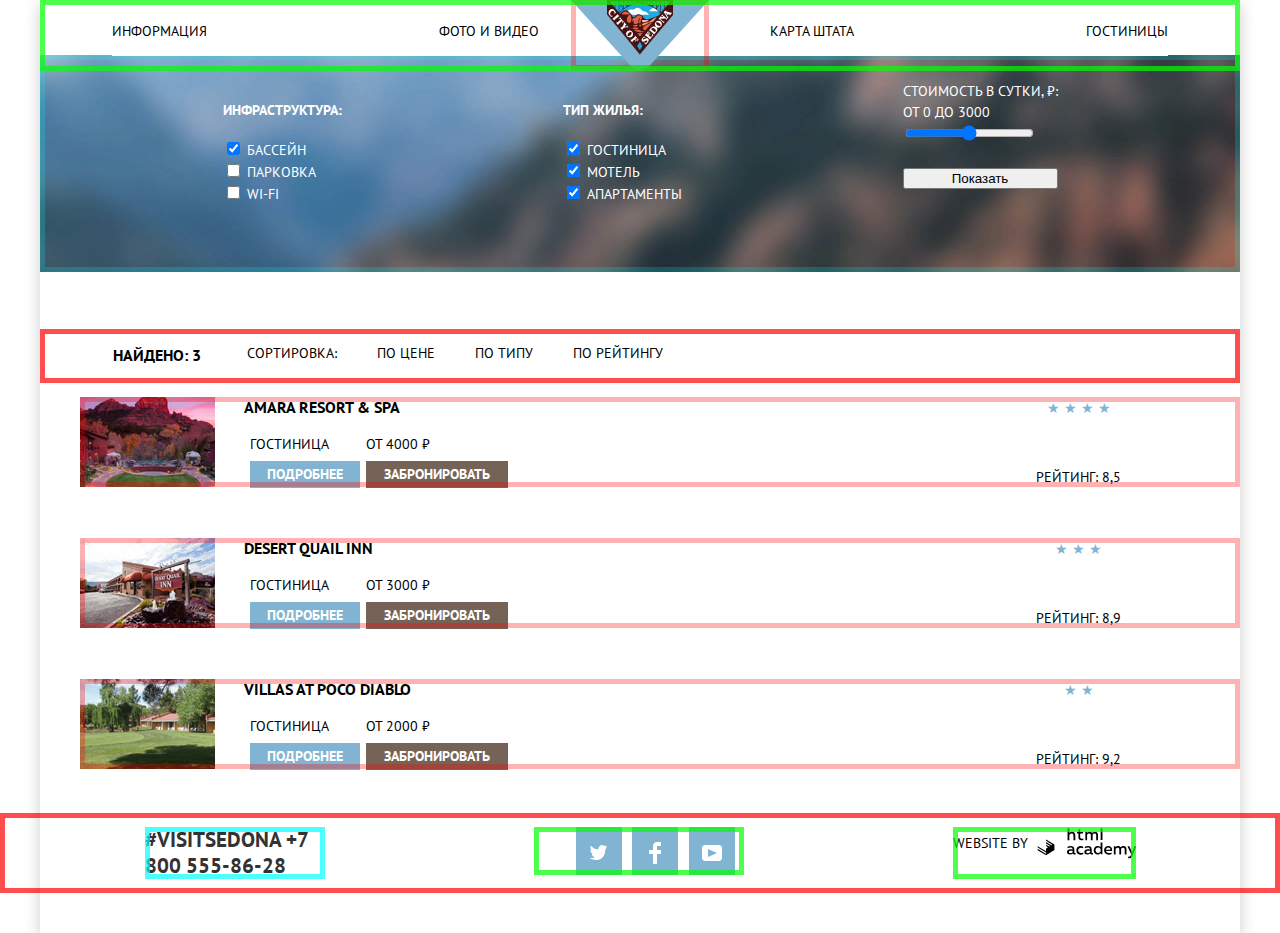
==== catalog.html @ d7d87957 "Убрал "выпадание" из блока" ====
<!DOCTYPE html>
<html lang="ru">

<head>
    <meta charset="utf-8">
    <meta name="viewport" content="width=device-width, initial-scale=1">
    <title>Каталог отелей в Седоне</title>
    <link rel="stylesheet" href="https://fonts.googleapis.com/css?family=PT+Sans:400,700&amp;subset=latin,cyrillic;display=swap">
    <link href="https://necolas.github.io/normalize.css/latest/normalize.css" rel="stylesheet">
    <link href="css/styles.css" rel="stylesheet">
</head>

<body class="page-body inner-page">
    <main class="shadow">
        <header class="main-header">
            <nav class="main-navigation">
                <a class="main-header-logo" href="index.html">
                    <img src="img/logo.svg" width="138" height="70" alt="Логотип городка Сидона">
                </a>
                <div class="main-navigation-wrapper">
                    <ul class="site-navigation">
                        <!-- Основное меню -->
                        <li><a href="#">Информация</a></li>
                        <li><a href="#">Фото и видео</a></li>
                        <li><a href="#">Карта штата</a></li>
                        <li><a href="#">Гостиницы</a></li>
                    </ul>
                </div>
            </nav>
        </header>

        <section class="filter-hotels">
            <div class="container">
                <img class="picture" src="img/background.png" width="1200" height="217" alt="фон">
            </div>
            <div class="container">
                <form action="https://echo.htmlacademy.ru/" method="post" class="filter-box">
                    <div class="inner-container">
                        <h4>Инфраструктура:</h4>
                        <label for="id-pool">
                            <input type="checkbox" id="id-pool" value="value-pool" checked>
                        Бассейн</label>
                        <label for="id-park">
                            <input type="checkbox" id="id-park" value="value-parking">
                        Парковка</label>
                        <label for="id-wifi">
                            <input type="checkbox" id="id-wifi" value="value-wifi">
                        Wi-Fi</label>
                    </div>
                    <div class="inner-container">
                        <h4>Тип жилья:</h4>
                        <label for="id-hotel">
                            <input type="checkbox" id="id-hotel" value="value-hotel" checked>
                        Гостиница</label>
                        <label for="id-motel">
                            <input type="checkbox" id="id-motel" value="value-motel" checked>
                        Мотель</label>
                        <label for="id-apart">
                            <input type="checkbox" id="id-apart" value="value-apart" checked>
                        Апартаменты</label>
                    </div>
                    <div class="inner-container">
                        <label for="id-price">Стоимость в сутки, &#8381;:<br>
                        <span>от 0</span>
                        <span>До 3000</span><br>
                        <input type="range" id="id-price" name="price" min="0" max="3000"><br>
                        </label><br>
                        <button type="submit">Показать</button>
                    </div>
                </form>
            </div>
        </section>
        <section>
            <ul class="list-filters">
                <li>
                    <a href="#">
                        <h3>Найдено: 3</h3>
                    </a>
                </li>
                <li>
                    <a href="#">
                        <p>Сортировка:</p>
                    </a>
                </li>
                <li>
                    <a href="#">
                        <p>По цене</p>
                    </a>
                </li>
                <li>
                    <a href="#">
                        <p>По типу</p>
                    </a>
                </li>
                <li>
                    <a href="#">
                        <p>По рейтингу</p>
                    </a>
                </li>
            </ul>
            <ul class="catalog-list">
                <li class="catalog-item">
                    <img src="img/hotel1.png" width="135" height="90" alt="гостиница Amara Resort & Spa">
                    <div class="info">
                        <h3>Amara Resort & Spa</h3>
                        <div class="table">
                            <div class="table-row">
                                <div class="table-cell">Гостиница</div>
                                <div class="table-cell">от 4000 <span>&#8381;</span></div>
                            </div>
                            <div class="table-row">
                                <div class="table-cell btn-detailed"><a href="#">Подробнее</a></div>
                                <div class="table-cell btn-reserve"><a href="#">Забронировать</a></div>
                            </div>
                        </div>
                    </div class="info">
                    <div class="rating">
                        <!--4 звездочки -->
                        <p class="stars">&#9733; &#9733; &#9733; &#9733;</p>
                        <p>Рейтинг: 8,5</p>
                    </div>
                </li>
                <li class="catalog-item">
                    <img src="img/hotel2.png" width="135" height="90" alt="гостиница Desert Quail Inn">
                    <div class="info">
                        <h3>Desert Quail Inn</h3>
                        <div class="table">
                            <div class="table-row">
                                <div class="table-cell">Гостиница</div>
                                <div class="table-cell">от 3000 <span>&#8381;</span></div>
                            </div>
                            <div class="table-row">
                                <div class="table-cell btn-detailed"><a href="#">Подробнее</a></div>
                                <div class="table-cell btn-reserve"><a href="#">Забронировать</a></div>
                            </div>
                        </div>
                    </div>
                    <div class="rating">
                        <!--3 звездочки -->
                        <p class="stars">&#9733; &#9733; &#9733;</p>
                        <p>Рейтинг: 8,9</p>
                    </div>
                </li>
                <li class="catalog-item">
                    <img src="img/hotel3.png" width="135" height="90" alt="гостиница Villas at Poco Diablo">
                    <div class="info">
                        <h3>Villas at Poco Diablo</h3>
                        <div class="table">
                            <div class="table-row">
                                <div class="table-cell">Гостиница</div>
                                <div class="table-cell">от 2000 <span>&#8381;</span></div>
                            </div>
                            <div class="table-row">
                                <div class="table-cell btn-detailed"><a href="#">Подробнее</a></div>
                                <div class="table-cell btn-reserve"><a href="#">Забронировать</a></div>
                            </div>
                        </div>
                    </div>
                    <div class="rating">
                        <!--2 звездочки -->
                        <p class="stars">&#9733; &#9733;</p>
                        <p>Рейтинг: 9,2</p>
                    </div>
                </li>
            </ul>
        </section>
    </main>
    <footer class="main-footer">
        <div class="container">
            <div>
                <p class="footer-contacts a">
                    <a href="#">#visitSEDONA</a>
                    <a href="#">+7 800 555-86-28</a>
                </p>
            </div>
            <ul class="footer-social">
                <li class="social-button a">
                    <a href="#">
                        <img src="img/twitter_logo.svg" width="17" height="17" alt="лого Twitter">
                    </a>
                </li>
                <li class="social-button">
                    <a href="#">
                        <img src="img/fb_icon.svg" width="12" height="22" alt="иконка Facebook">
                    </a>
                </li>
                <li class="social-button">
                    <a href="#">
                        <img src="img/youtube_logo.svg" width="20" height="16" alt="иконка youtube">
                    </a>
                </li>
            </ul>
            <p class="footer-copyright">WEBSITE BY
                <a href="https://htmlacademy.ru/intensive/htmlcss">
                    <img src="img/logo_html.svg" width="104" height="36" alt="лого HTML-academy">
                </a>
            </p>
        </div>
    </footer>
</body>

</html>
---- css/styles.css ----
:root {
    --basic-black: #000000;
    --basic-dark: #333333;
    --sea-green: #81B3D2;
    --sea-green-hover: #669EC0;
    --sea-green-pressing: #5496BD;
    --light-brown: #766357;
    --light-brown2: #766458;
    --brown: #766357;
    --brown-hover: #604E43;
    --brown-focus: #503E33;
    --basic-neutral: #666666;
    --light-yellow: #EEEEEE;
    --basic-white: #ffffff;
    --shadow: #FFFFFF;
    --special: #6A6A6A;
}


/* Global */

body {
    min-width: 1200px;
    margin: 0;
    padding: 0;
    font-family: "PT Sans", Arial, sans-serif;
    font-size: 14px;
    line-height: 21px;
    font-weight: 400;
    color: var(--basic-black);
    text-transform: uppercase;
    background-color: var(--basic-white);
    background-position: top center;
    background-repeat: no-repeat;
}

.shadow {
    box-sizing: border-box;
    /*position: absolute;*/
    /*background-position: 50%;*/
    width: 1200px;
    height: 2807px;
    text-align: center;
    margin: 0 auto;
    /*top: 0px;*/
    /*background: var(--shadow);*/
    box-shadow: 0px 5px 15px rgba(0, 1, 1, 0.2);
}

.inner-page .shadow {
    height: 933px;
}

a {
    text-decoration: none;
}

img {
    max-width: 100%;
    height: auto;
    vertical-align: middle;
}


/* Grid */

.page {
    height: 100%;
}


/* Header */

.main-header {
    position: absolute;
    z-index: 2;
    display: flex;
    flex-direction: row;
    /*justify-content: space-around;*/
    max-width: 1200px;
    height: 56px;
    margin: 0 auto;
    margin-bottom: 55px;
    padding-left: 72px;
    padding-bottom: 15px;
    padding-right: 72px;
    /* grid */
    outline: 5px solid rgba(0, 255, 0, 0.7);
    outline-offset: -5px;
}

.main-header-logo {
    text-align: center;
    margin-top: -26px;
    /* grid */
    order: 1;
    justify-self: center;
    outline: 5px solid rgba(255, 0, 0, 0.3);
    outline-offset: -5px;
}


/* Main navigation */

.main-navigation {
    display: grid;
    font-size: 14px;
    line-height: 26px;
    color: var(--basic-black);
    background-color: transparent;
}

.main-header-bar {
    background-color: var(--basic-black);
}

.main-navigation-wrapper {
    background-color: var(--basic-white);
    /* grid */
    display: grid;
    grid-template-columns: 1fr min-content;
    width: 1056px;
    height: 56px;
    margin-bottom: -26px;
    margin: 0 auto;
    padding: 0 0px;
    margin-bottom: -30px;
}

.site-navigation {
    /*сброс отступов для списка ссылок в навигации*/
    margin: 0;
    padding: 0;
    /*-------------------------*/
    padding-top: 18px;
    list-style: none;
    display: flex;
    flex-direction: row;
    justify-content: space-between;
    width: 1056px;
    max-height: 56px;
}

.site-navigation-current a:not([href]) {
    background-color: var(--basic-white);
}


/* User navigation */

.site-navigation a,
.user-navigation a {
    color: var(--basic-black);
}

.site-navigation a:hover,
.site-navigation a:focus,
.user-navigation a:hover,
.user-navigation a:focus {
    text-decoration: underline;
    color: var(--sea-green-hover);
}

.hidden-text {
    display: none;
}

.picture {
    position: relative;
    z-index: 0;
    margin-top: 55px;
    text-align: center;
    /*---grid-----*/
    outline: 5px solid rgba(0, 255, 255, 0.2);
    outline-offset: -5px;
}

.desc {
    width: 1200px;
    height: 174px;
    padding-top: 55px;
    text-align: center;
    line-height: 26px;
    /*---grid-----*/
    outline: 5px solid rgba(0, 255, 255, 0.5);
    outline-offset: -5px;
}

.text-pic {
    display: inline-block;
    width: 400px;
    height: 209px;
    padding-top: 47px;
    text-align: center;
    background-color: var(--sea-green);
    color: var(--basic-white);
}

.container {
    display: flex;
    flex-direction: row;
    justify-content: space-around;
    align-content: center;
    flex-wrap: nowrap;
    max-width: 1200px;
    margin: 0 auto;
    padding: 0px;
}

.inner-page .container {
    display: flex;
    flex-direction: row;
    justify-content: space-around;
    align-content: center;
    flex-wrap: nowrap;
    max-width: 1200px;
    margin: 0 auto;
    padding: 0px;
}

.inner-container {
    display: flex;
    flex-direction: column;
    /*justify-content: space-around;*/
    align-content: center;
    flex-wrap: wrap;
    max-width: 1200px;
    margin: 0 auto;
    padding: 0px;
}

.inner-page .inner-container {
    color: var(--basic-white);
}

.filter-box {
    position: relative;
    z-index: 2;
    display: flex;
    flex-direction: row;
    width: 1200px;
    height: 217px;
    align-content: top;
    text-align: left;
    margin-top: -217px;
    padding-left: 72px;
    padding-top: 26px;
    padding-bottom: 31px;
    padding-right: 72px;
}


/* Features */

.features {
    width: 1100px;
    height: 184px;
    padding-left: 50px;
    padding-top: 64px;
    padding-bottom: 82px;
    padding-right: 50px;
    /* grid */
    outline: 5px solid rgba(255, 0, 0, 0.3);
}

.features-list {
    /* обнуление отступов */
    margin: 0;
    padding: 0;
    display: grid;
    grid-template-columns: 1fr 1fr 1fr;
    column-gap: 20px;
    /*-----------------*/
    list-style: none;
}

.feature-item {
    display: inline-block;
    box-sizing: border-box;
    max-width: 430px;
    margin-left: 10px;
    margin-right: 10px;
    text-align: center;
    font-weight: 400;
    align-items: flex-end;
    vertical-align: bottom;
    /* grid */
    outline: 5px solid rgba(0, 255, 255, 0.3);
    outline-offset: -5px;
}

.feature-item h3 {
    font-size: 21px;
    line-height: 21px;
}

.feature-item p {
    font-size: 14px;
    line-height: 21px;
    vertical-align: middle;
    /*-------------*/
    margin: 0 10px;
}


/* Landmark */

.landmark {
    height: 209px;
    padding-top: 47px;
    padding-left: 72px;
    padding-right: 72px;
    background-color: var(--light-yellow);
    /*-----------------*/
    outline: 5px solid rgba(0, 255, 255, 0.7);
    outline-offset: -5px;
    display: grid;
    grid-template-columns: 1fr 1fr 1fr;
}

.landmark-item {
    width: 302px;
    height: 155px;
    font-size: 14px;
    line-height: 21px;
    padding-left: 25px;
    padding-right: 25px;
    vertical-align: center;
    /*---grid-----*/
    outline: 5px solid rgba(0, 255, 255, 0.7);
    outline-offset: -5px;
}


/* Offers */

.offers {
    width: 1200px;
    height: 150px;
    text-align: center;
    padding-top: 56px;
    /*-----------------*/
    outline: 5px solid rgba(0, 255, 0, 0.7);
    outline-offset: -5px;
}

.offers h1 {
    width: 568px;
    height: 56px;
    padding-top: 30px;
    background-color: var(--light-brown);
    text-align: center;
    font-size: 21px;
    color: var(--basic-white);
    line-height: 26px;
}

.offers p {
    width: 568px;
    height: 95px;
    margin-left: 316px;
    margin-right: 316px;
    text-align: center;
    vertical-align: middle;
}

.offers-search {
    width: 568px;
    height: 56px;
    margin-left: 316px;
    padding-top: 30px;
    background-color: var(--light-brown);
    text-align: center;
    vertical-align: middle;
}

.form-popup {
    /*display: none;*/
    /*position: fixed;*/
    /*bottom: 0;*/
}

.windows-input {
    width: 458px;
    height: 285px;
    z-index: 2;
    padding: 20px 55px 55px 55px;
}

.string-input {
    /*display: inline-flex;*/
    height: 30px;
    font-size: 14px;
    line-height: 30px;
    font-weight: 700;
    text-aline: left;
    vertical-align: middle;
}

.box {
    display: grid;
    grid-template-columns: 140px 140px 140px 30px;
    row-gap: 29px;
    column-gap: 10;
    min-height: 70px;
    vertical-align: middle;
    text-align: left;
    align-content: center;
    /* grid */
    outline: 5px solid rgba(255, 0, 0, 0.7);
    outline-offset: -5px;
}

.box label {
    display: inline;
    height: 30px;
    vertical-align: middle;
    grid-column: 1 / 2;
    align-content: center;
}

.box input {
    display: inline-flex;
    height: 30px;
    width: 260px;
    grid-column: 2 / 4;
    margin-right: 6px;
    text-align: left;
    vertical-align: middle;
    align-content: center;
}

.box a {
    display: inline-flex;
    vertical-align: middle;
    height: 30px;
    grid-column: 4 / 5;
}

.box2 {
    display: grid;
    grid-template-columns: 95px 110px 90px 110px;
    row-gap: 29px;
    column-gap: 10px;
    height: 30px;
    min-width: 448px;
    vertical-align: middle;
    text-align: left;
    align-content: center;
    width: 100px;
    padding: 10px;
    margin-top: 29px;
    /* grid */
    outline: 5px solid rgba(255, 0, 0, 0.7);
    outline-offset: -5px;
}

.input-data {
    position: relative;
    z-index: 2;
    display: flex;
    flex-direction: row;
    justify-content: space-around;
    align-content: center;
    flex-wrap: nowrap;
    text-align: center;
    width: 568px;
    height: 481px;
    box-shadow: 0px 7px 15px rgba(0, 1, 1, 0.15);
    max-width: 1200px;
    margin: 0 auto;
    margin-bottom: -231px;
    font-size: 21px;
    line-height: 52px;
    background-color: var(--basic-white);
    /* grid */
    outline: 5px solid rgba(0, 11, 55, 0.8);
    outline-offset: -5px;
}

.input-data h1 {
    width: 568px;
    height: 54px;
    padding-top: 32px;
    vertical-align: middle;
    background-color: var(--light-brown);
    text-align: center;
    font-size: 21px;
    color: var(--basic-white);
    line-height: 26px;
}

.button-find {
    width: 458px;
    height: 58px;
    background-color: var(--sea-green);
    color: var(--basic-white);
    font-size: 21px;
    line-height: 26px;
    text-align: center;
    margin-top: 29px;
}

.calendar {
    float: right;
    vertical-align: text-bottom;
}

.map {
    position: relative;
    z-index: 0;
    margin-top: -145px;
}


/* Main footer */

.main-footer {
    margin-top: -120px;
    min-width: 1056px;
    /*height: 120px;
    padding: 0px auto;
    text-align: center;*/
    /* grid */
    outline: 5px solid rgba(255, 0, 0, 0.7);
    outline-offset: -5px;
}

.footer-contacts {
    width: 180px;
    /* grid */
    outline: 5px solid rgba(0, 255, 255, 0.7);
    outline-offset: -5px;
}

.footer-contacts a {
    color: var(--basic-dark);
    /*text-decoration: underline;*/
    font-size: 21px;
    font-weight: 700;
    line-height: 26px;
}

.footer-contacts:hover {
    text-decoration: underline;
    /*background-color: var(--sea-green-hover);*/
}

.footer-social {
    display: flex;
    flex-direction: row;
    min-width: 170px;
    height: 48px;
    justify-content: space-around;
    align-content: center;
    text-align: center;
    list-style: none;
    /* grid */
    outline: 5px solid rgba(0, 255, 0, 0.7);
    outline-offset: -5px;
}

.footer-social h2 {
    font-size: 14px;
}


/* Social button */

.social-button {
    width: 46px;
    height: 34px;
    color: inherit;
    background-color: var(--sea-green);
    text-align: center;
    padding-top: 14px;
    margin-right: 6px;
}

.social-button:hover {
    background-color: var(--sea-green-hover);
}

.social-button:focus {
    background-color: var(--sea-green-pressing);
}

.footer-copyright {
    text-align: center;
    font-weight: 400;
    vertical-align: bottom;
    /* grid */
    outline: 5px solid rgba(0, 255, 0, 0.7);
    outline-offset: -5px;
}

.footer-copyright .button:hover {
    color: var(--basic-black);
    background-color: var(--sea-green-hover);
}

.footer-copyright .button:focus {
    color: var(--basic-black);
    background-color: var(--sea-green-hover);
}


/* catalog.html */

.stars {
    /* звездочки*/
    font-size: 14px;
    color: var(--sea-green);
    margin-bottom: 50px;
}

.table {
    display: table;
    margin-left: 29px;
    border-spacing: 6px;
}

.table-row {
    display: table-row;
}

.table-row a {
    font-size: 14px;
    font-weight: 700;
    line-height: 21px;
    color: var(--basic-white);
}

.table-cell {
    display: table-cell;
    margin-right: 6px;
    text-align: left;
    vertical-align: middle;
}

.btn-detailed {
    width: 110px;
    height: 27px;
    text-align: center;
    color: var(--basic-white);
    background-color: var(--sea-green);
}

.btn-reserve {
    width: 142px;
    height: 27px;
    text-align: center;
    color: var(--basic-white);
    background-color: var(--brown);
}

.btn-detailed:hover {
    color: var(--basic-white);
    background-color: var(--sea-green-hover);
}

.btn-detailed:focus {
    color: var(var(--shadow));
    background-color: var(--sea-green-pressing);
}

.btn-reserve:hover {
    color: var(--basic-white);
    background-color: var(--brown-hover);
}

.btn-reserve:focus {
    color: var(--shadow);
    background-color: var(--brown-focus);
}

.rating {
    margin-left: 522px;
}

.list-filters {
    display: flex;
    flex-direction: row;
    list-style: none;
    align-content: left;
    flex-wrap: nowrap;
    max-width: 1200px;
    margin: 0 auto;
    padding: 0px;
    /* grid */
    outline: 5px solid rgba(255, 0, 0, 0.7);
    outline-offset: -5px;
}

.list-filters h3 {
    margin-left: 73px;
    margin-right: 46px;
    color: var(--basic-black);
}

.list-filters h3:hover {
    color: var(--sea-green-hover);
}

.list-filters h3:focus {
    color: var(--sea-green-pressing);
}

.list-filters p {
    margin-right: 40px;
    color: var(--basic-black);
}

.list-filters p:hover {
    color: var(--sea-green-hover);
}

.list-filters p:focus {
    color: var(--sea-green-pressing);
}

.catalog-list {
    list-style: none;
    /*display: flex;
    flex-direction: row;*/
}

.catalog-item {
    display: flex;
    flex-direction: row;
    max-height: 90px;
    align-content: top;
    /*flex-warp: warp;*/
    margin-bottom: 51px;
    /* grid */
    outline: 5px solid rgba(255, 0, 0, 0.3);
    outline-offset: -5px;
}

.catalog-item h3 {
    margin-left: 29px;
    text-align: left;
}

.info {
    align-content: top;
}

.info h3 {
    display: flex;
    flex-direction: column;
    margin-block-start: 5px;
    line-height: 10px;
}

.rating {
    display: flex;
    flex-direction: column;
    margin-block-start: -5px;
    line-height: 5px;
}
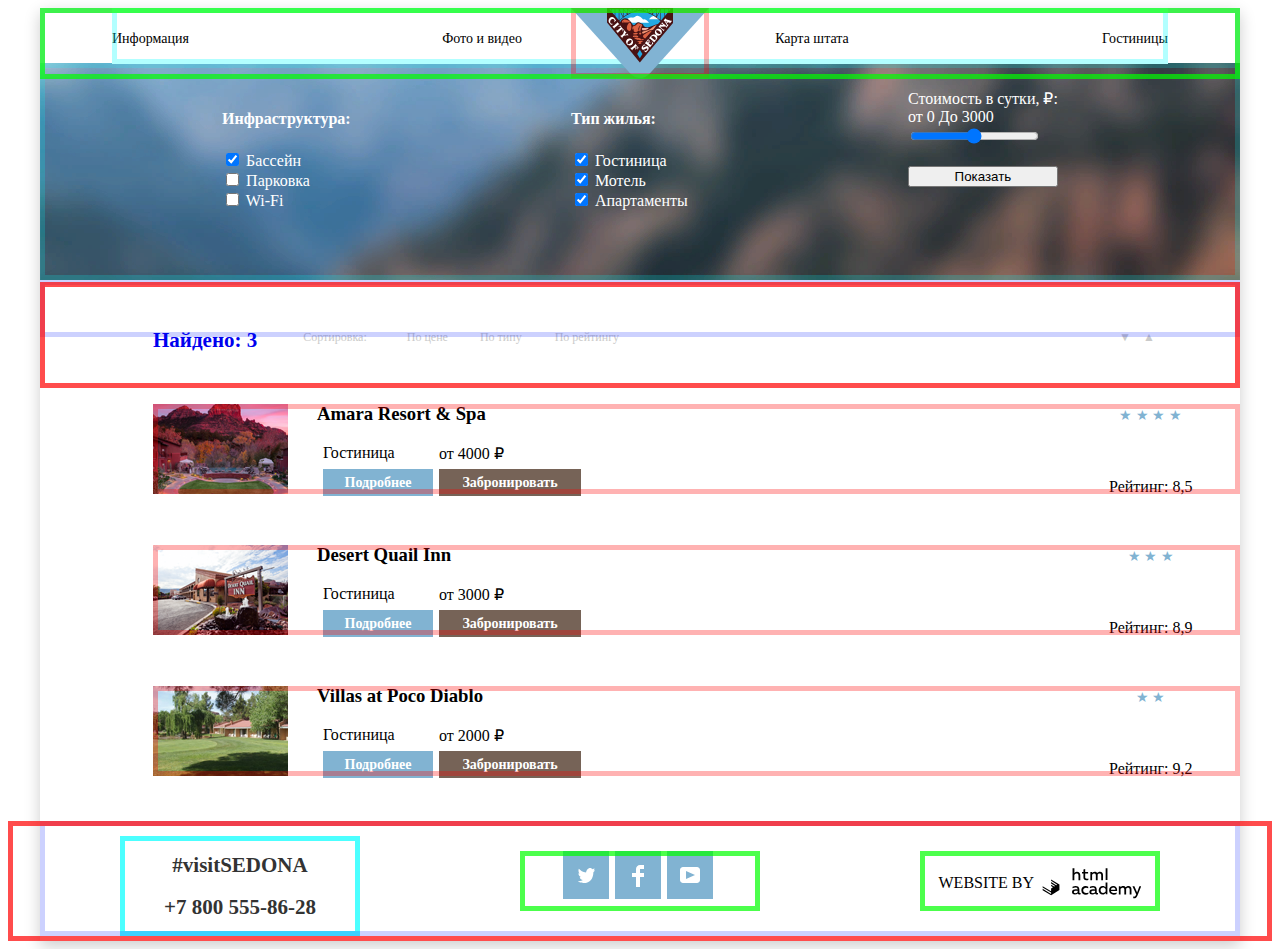
==== commit 6e974f09: "доработка сетки" ====
--- a/catalog.html
+++ b/catalog.html
@@ -72,29 +72,39 @@
         </section>
         <section>
             <ul class="list-filters">
-                <li>
+                <li class="discovered">
                     <a href="#">
                         <h3>Найдено: 3</h3>
                     </a>
                 </li>
-                <li>
+                <li class="sorted-item">
                     <a href="#">
                         <p>Сортировка:</p>
                     </a>
                 </li>
-                <li>
+                <li class="by-price">
                     <a href="#">
                         <p>По цене</p>
                     </a>
                 </li>
-                <li>
+                <li class="by-type">
                     <a href="#">
                         <p>По типу</p>
                     </a>
                 </li>
-                <li>
+                <li class="by-rating">
                     <a href="#">
                         <p>По рейтингу</p>
+                    </a>
+                </li>
+                <li class="sorted-down">
+                    <a href="#">
+                        <p>▼</p>
+                    </a>
+                </li>
+                <li class="sorted-up">
+                    <a href="#">
+                        <p>▲</p>
                     </a>
                 </li>
             </ul>
@@ -167,11 +177,9 @@
     </main>
     <footer class="main-footer">
         <div class="container">
-            <div>
-                <p class="footer-contacts a">
-                    <a href="#">#visitSEDONA</a>
-                    <a href="#">+7 800 555-86-28</a>
-                </p>
+            <div class="footer-contacts a">
+                <p><a href="#">#visitSEDONA</a></p>
+                <p><a href="#">+7 800 555-86-28</a></p>
             </div>
             <ul class="footer-social">
                 <li class="social-button a">
@@ -190,11 +198,13 @@
                     </a>
                 </li>
             </ul>
-            <p class="footer-copyright">WEBSITE BY
-                <a href="https://htmlacademy.ru/intensive/htmlcss">
-                    <img src="img/logo_html.svg" width="104" height="36" alt="лого HTML-academy">
-                </a>
-            </p>
+            <div class="footer-copyright">
+                <p class="copyright">WEBSITE BY
+                    <a href="https://htmlacademy.ru/intensive/htmlcss">
+                        <img src="img/logo_html.svg" width="104" height="36" alt="лого HTML-academy">
+                    </a>
+                </p>
+            </div>
         </div>
     </footer>
 </body>
--- a/css/styles.css
+++ b/css/styles.css
@@ -11,15 +11,16 @@
     --brown-focus: #503E33;
     --basic-neutral: #666666;
     --light-yellow: #EEEEEE;
+    --basic-extra-light: #f8f5f2;
     --basic-white: #ffffff;
     --shadow: #FFFFFF;
-    --special: #6A6A6A;
+    --special: #CACACA;
 }
 
 
 /* Global */
 
-body {
+page-body {
     min-width: 1200px;
     margin: 0;
     padding: 0;
@@ -139,6 +140,9 @@
     justify-content: space-between;
     width: 1056px;
     max-height: 56px;
+    /*--------------------------*/
+    outline: 5px solid rgba(0, 255, 255, 0.3);
+    outline-offset: -5px;
 }
 
 .site-navigation-current a:not([href]) {
@@ -205,6 +209,9 @@
     max-width: 1200px;
     margin: 0 auto;
     padding: 0px;
+    /*-------------------*/
+    outline: 5px solid rgba(0, 25, 250, 0.2);
+    outline-offset: -5px;
 }
 
 .inner-page .container {
@@ -518,16 +525,20 @@
 .main-footer {
     margin-top: -120px;
     min-width: 1056px;
-    /*height: 120px;
-    padding: 0px auto;
-    text-align: center;*/
+    height: 120px;
+    padding: 20px auto;
+    text-align: center;
     /* grid */
     outline: 5px solid rgba(255, 0, 0, 0.7);
     outline-offset: -5px;
 }
 
 .footer-contacts {
-    width: 180px;
+    margin-top: 15px;
+    width: 240px;
+    height: 100px;
+    text-align: center;
+    vertical-align: middle;
     /* grid */
     outline: 5px solid rgba(0, 255, 255, 0.7);
     outline-offset: -5px;
@@ -549,10 +560,12 @@
 .footer-social {
     display: flex;
     flex-direction: row;
-    min-width: 170px;
-    height: 48px;
-    justify-content: space-around;
+    margin-top: 30px;
+    width: 200px;
+    height: 60px;
+    /*justify-content: space-around;*/
     align-content: center;
+    vertical-align: middle;
     text-align: center;
     list-style: none;
     /* grid */
@@ -574,7 +587,9 @@
     background-color: var(--sea-green);
     text-align: center;
     padding-top: 14px;
-    margin-right: 6px;
+    margin-right: 3px;
+    margin-left: 3px;
+    /*margin-right: 6px;*/
 }
 
 .social-button:hover {
@@ -586,26 +601,40 @@
 }
 
 .footer-copyright {
+    margin-top: 30px;
+    width: 240px;
+    height: 60px;
+    vertical-align: bottom;
+    /* grid */
+    outline: 5px solid rgba(0, 255, 0, 0.7);
+    outline-offset: -5px;
+}
+
+.copyright {
     text-align: center;
     font-weight: 400;
+    width: 240px;
+    height: 60px;
     vertical-align: bottom;
-    /* grid */
-    outline: 5px solid rgba(0, 255, 0, 0.7);
-    outline-offset: -5px;
-}
-
-.footer-copyright .button:hover {
+}
+
+.copyright .button:hover {
     color: var(--basic-black);
     background-color: var(--sea-green-hover);
 }
 
-.footer-copyright .button:focus {
+.copyright .button:focus {
     color: var(--basic-black);
     background-color: var(--sea-green-hover);
 }
 
 
 /* catalog.html */
+
+.filter-hotels {
+    width: 1200px;
+    height: 258px;
+}
 
 .stars {
     /* звездочки*/
@@ -682,24 +711,34 @@
     display: flex;
     flex-direction: row;
     list-style: none;
-    align-content: left;
+    text-align: left;
+    /*align-content: left;*/
     flex-wrap: nowrap;
+    height: 86px;
+    padding-bottom: 20px;
     max-width: 1200px;
-    margin: 0 auto;
-    padding: 0px;
+    line-height: 26px;
     /* grid */
     outline: 5px solid rgba(255, 0, 0, 0.7);
     outline-offset: -5px;
 }
 
 .list-filters h3 {
+    margin-top: 15px;
+    height: 86px;
+    display: inline-block;
+    vertical-align: middle;
+    max-width: 145px;
     margin-left: 73px;
-    margin-right: 46px;
+    text-align: left;
+    font-size: 21px;
+    font-weight: 700;
+    line-height: 86px;
+    --special color: var(--special);
+}
+
+.list-filters h3:hover {
     color: var(--basic-black);
-}
-
-.list-filters h3:hover {
-    color: var(--sea-green-hover);
 }
 
 .list-filters h3:focus {
@@ -707,22 +746,68 @@
 }
 
 .list-filters p {
-    margin-right: 40px;
+    display: inline-block;
+    vertical-align: middle;
+    height: 86px;
+    text-align: left;
+    font-size: 12px;
+    font-weight: 400;
+    line-height: 86px;
+    color: var(--special);
+}
+
+.list-filters p:hover {
     color: var(--basic-black);
-}
-
-.list-filters p:hover {
-    color: var(--sea-green-hover);
 }
 
 .list-filters p:focus {
     color: var(--sea-green-pressing);
+}
+
+.discovered p {}
+
+.sorted-item p {
+    margin-left: 46px;
+}
+
+.by-price p {
+    text-align: left;
+    margin-left: 40px;
+}
+
+.by-type p {
+    text-align: left;
+    margin-left: 32px;
+}
+
+.by-rating p {
+    text-align: left;
+    margin-left: 33px;
+}
+
+.sorted-down p {
+    text-align: left;
+    margin-left: 500px;
+    color: var(--special);
+}
+
+.sorted-down p:hover {
+    color: var(--basic-black);
+}
+
+.sorted-up p {
+    margin-left: 12px;
+    color: var(--special);
+}
+
+.sorted-up p:hover {
+    color: var(--basic-black);
 }
 
 .catalog-list {
     list-style: none;
     /*display: flex;
-    flex-direction: row;*/
+    flex-direction: column;*/
 }
 
 .catalog-item {
@@ -731,6 +816,7 @@
     max-height: 90px;
     align-content: top;
     /*flex-warp: warp;*/
+    margin-left: 73px;
     margin-bottom: 51px;
     /* grid */
     outline: 5px solid rgba(255, 0, 0, 0.3);
@@ -738,6 +824,7 @@
 }
 
 .catalog-item h3 {
+    text-align: left;
     margin-left: 29px;
     text-align: left;
 }
@@ -747,6 +834,7 @@
 }
 
 .info h3 {
+    text-align: left;
     display: flex;
     flex-direction: column;
     margin-block-start: 5px;
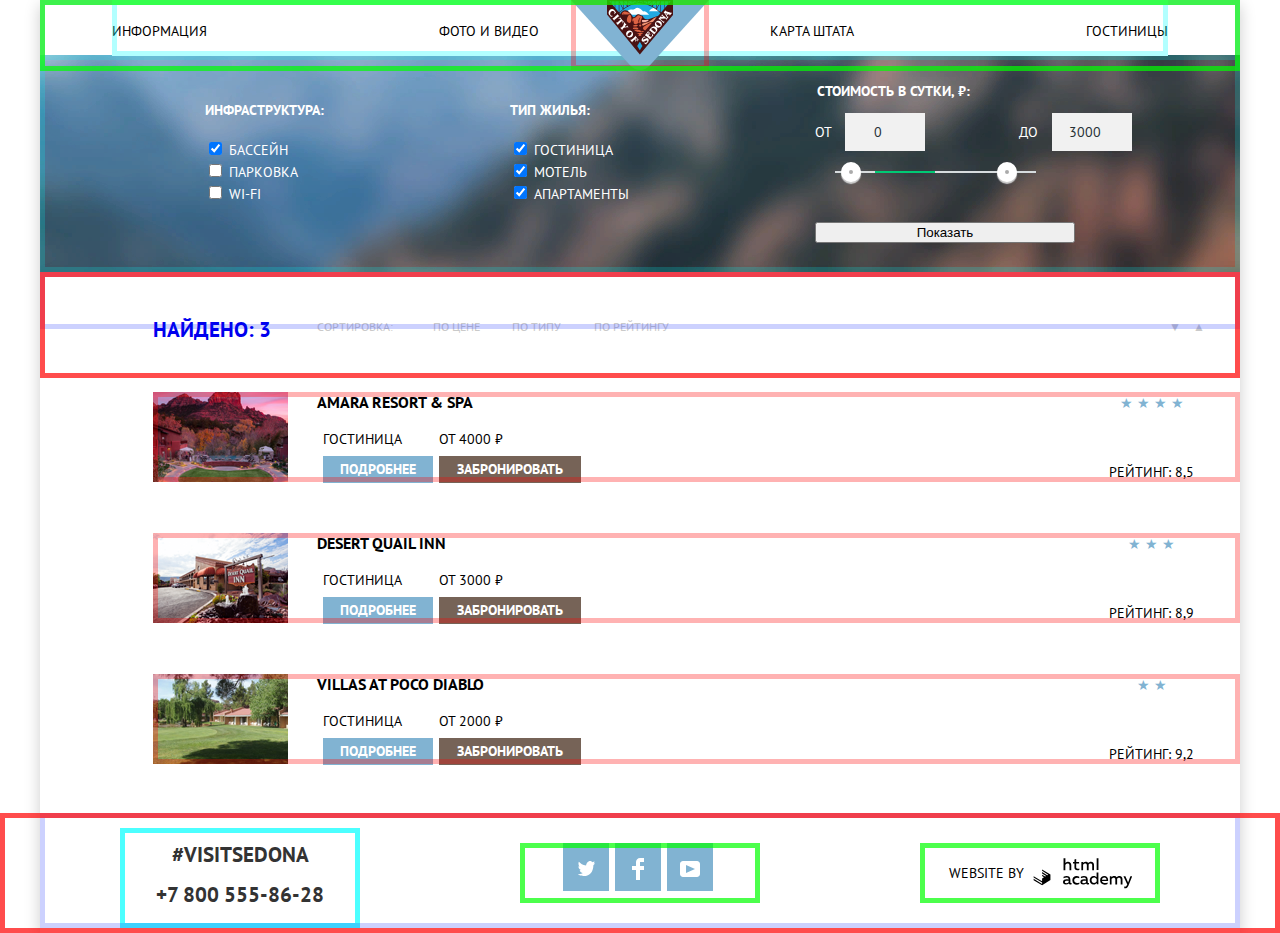
==== commit 16c9c5b1: "Вставил "ползунки" в форму catalog.html" ====
--- a/catalog.html
+++ b/catalog.html
@@ -34,7 +34,7 @@
                 <img class="picture" src="img/background.png" width="1200" height="217" alt="фон">
             </div>
             <div class="container">
-                <form action="https://echo.htmlacademy.ru/" method="post" class="filter-box">
+                <form action="https://echo.htmlacademy.ru/" method="get" class="filter-box">
                     <div class="inner-container">
                         <h4>Инфраструктура:</h4>
                         <label for="id-pool">
@@ -60,11 +60,33 @@
                         Апартаменты</label>
                     </div>
                     <div class="inner-container">
-                        <label for="id-price">Стоимость в сутки, &#8381;:<br>
-                        <span>от 0</span>
-                        <span>До 3000</span><br>
-                        <input type="range" id="id-price" name="price" min="0" max="3000"><br>
-                        </label><br>
+                        <!------------ползунки--------------------->
+                        <fieldset class="filter-item">
+                            <legend>Стоимость в сутки, &#8381;:</legend>
+                            <div class="range-filter">
+                                <div class="price-controls">
+                                    <label class="min-price">
+                                        от <input type="number" name="min-price" value="0">
+                                    </label>
+                                    <label class="max-price">
+                                        до <input type="number" name="max-price" value="3000">
+                                    </label>
+                                </div>
+                                <div class="range-controls">
+                                    <div class="scale">
+                                        <div class="bar" style="
+                                            width: 30%;
+                                            margin-left: 20%">
+                                        </div>
+                                    </div>
+                                    <div class="toggle toggle-min" tabindex="0" style="left: 10%">
+                                    </div>
+                                    <div class="toggle toggle-max" tabindex="0" style="left: 70%">
+                                    </div>
+                                </div>
+                            </div>
+                        </fieldset>
+                        <!---------------------------------------------------->
                         <button type="submit">Показать</button>
                     </div>
                 </form>
--- a/css/styles.css
+++ b/css/styles.css
@@ -15,12 +15,21 @@
     --basic-white: #ffffff;
     --shadow: #FFFFFF;
     --special: #CACACA;
+    /*-------ползунок---------------*/
+    --color-range-controls: #f1f1f1;
+    --background-scale: #d7dcde;
+    --background-bar: #00ca74;
+    --toggle-border: #ffffff;
+    --toggle-background-color: #ababab;
+    --toggle-box-shadow: #cfcfcf;
+    --price-controls-color: #283136;
+    --price-controls-background: #f1f1f1;
 }
 
 
 /* Global */
 
-page-body {
+.page-body {
     min-width: 1200px;
     margin: 0;
     padding: 0;
@@ -631,6 +640,100 @@
 
 /* catalog.html */
 
+
+/* ползунки*/
+
+.filter-item {
+    margin: 0;
+    padding: 0;
+    border: none;
+    width: 260px;
+}
+
+.range-filter {
+    width: 260px;
+    margin-top: 11px;
+}
+
+.filter-item legend {
+    font-size: 14px;
+    line-height: 21px;
+    text-transform: uppercase;
+    font-weight: 700;
+}
+
+.range-controls {
+    position: relative;
+    height: 36px;
+    margin-bottom: 15px;
+    padding-top: 20px;
+    padding-right: 39px;
+    padding-left: 20px;
+    /*background-color: var(--color-range-controls);*/
+    /*border-radius: 5px;*/
+}
+
+.range-controls .scale {
+    height: 2px;
+    background: var(--background-scale);
+}
+
+.range-controls .bar {
+    width: 80%;
+    height: 2px;
+    background: #00ca74;
+}
+
+.range-controls .toggle {
+    position: absolute;
+    top: 11px;
+    left: 0;
+    width: 4px;
+    height: 4px;
+    padding: 0;
+    border: 8px solid var(--toggle-border);
+    background-color: var(--toggle-background-color);
+    border-radius: 50%;
+    box-shadow: 0 2px 1px 0 var(--toggle-box-shadow);
+    cursor: pointer;
+}
+
+.range-controls .toggle-min {
+    left: 5px;
+}
+
+.range-controls .toggle-max {
+    left: 160px;
+}
+
+.price-controls {
+    display: flex;
+    width: 317px;
+    justify-content: space-between;
+}
+
+.price-controls label {
+    text-transform: uppercase;
+    /*font-family: "Roboto", "Arial", sans-serif;*/
+    font-size: 14px;
+}
+
+.price-controls input {
+    width: 60px;
+    padding: 10px;
+    margin-left: 10px;
+    text-align: center;
+    color: var(--price-controls-color);
+    border: none;
+    /*border-radius: 5px;*/
+    background: var(--price-controls-background);
+    font-family: inherit;
+    font-size: inherit;
+}
+
+
+/*---------------------*/
+
 .filter-hotels {
     width: 1200px;
     height: 258px;
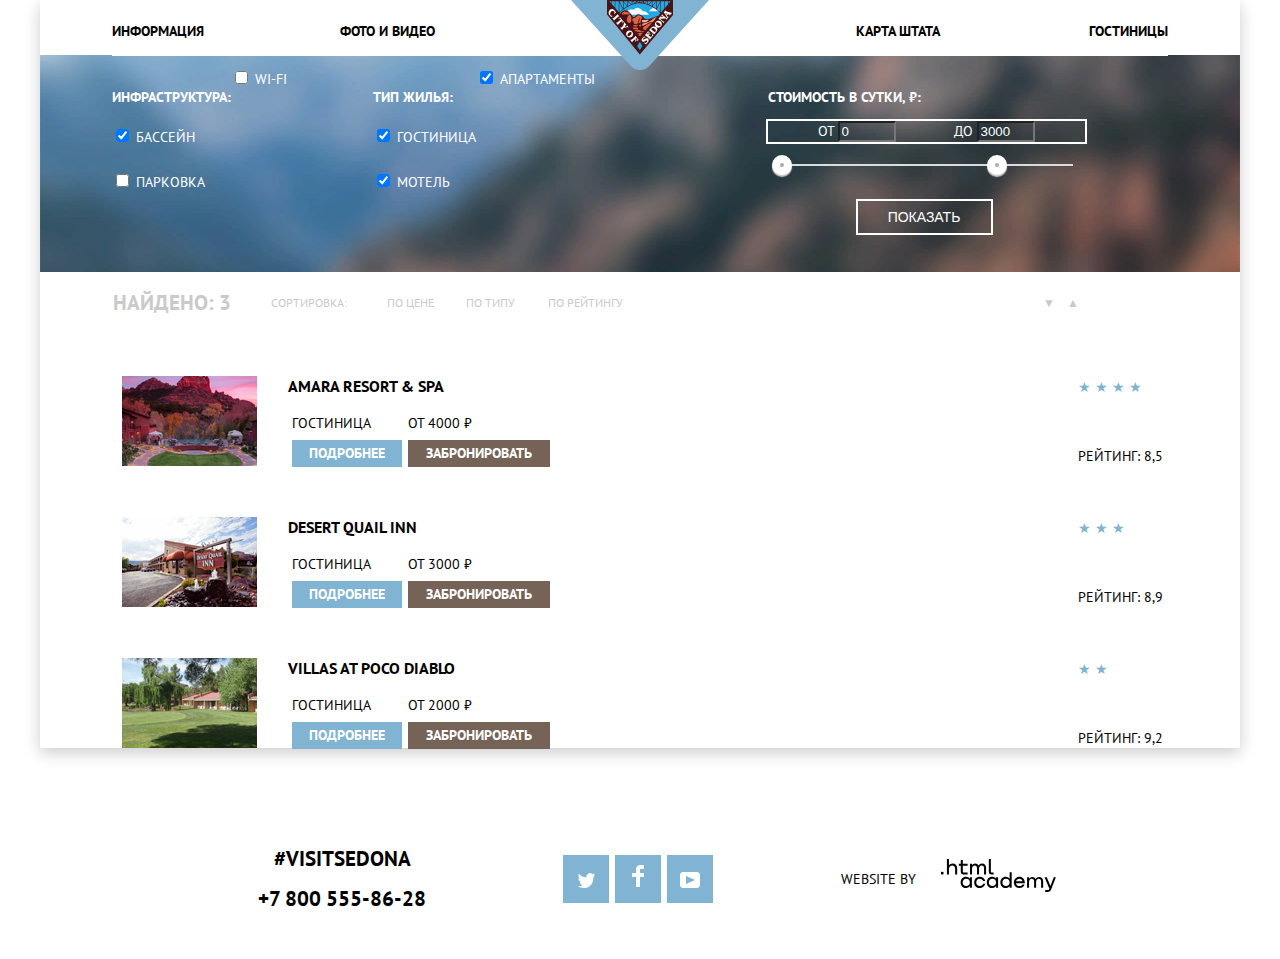
==== commit d9643c73: "доработка декоративных элементов" ====
--- a/catalog.html
+++ b/catalog.html
@@ -20,10 +20,10 @@
                 <div class="main-navigation-wrapper">
                     <ul class="site-navigation">
                         <!-- Основное меню -->
-                        <li><a href="#">Информация</a></li>
-                        <li><a href="#">Фото и видео</a></li>
-                        <li><a href="#">Карта штата</a></li>
-                        <li><a href="#">Гостиницы</a></li>
+                        <li class="left-side"><a href="#">Информация</a></li>
+                        <li class="left-side"><a href="#">Фото и видео</a></li>
+                        <li class="right-side"><a href="#">Карта штата</a></li>
+                        <li class="right-side"><a href="#">Гостиницы</a></li>
                     </ul>
                 </div>
             </nav>
@@ -33,9 +33,9 @@
             <div class="container">
                 <img class="picture" src="img/background.png" width="1200" height="217" alt="фон">
             </div>
-            <div class="container">
+            <div class="filter-hotels-box">
                 <form action="https://echo.htmlacademy.ru/" method="get" class="filter-box">
-                    <div class="inner-container">
+                    <div class="inner-container checkbox-position">
                         <h4>Инфраструктура:</h4>
                         <label for="id-pool">
                             <input type="checkbox" id="id-pool" value="value-pool" checked>
@@ -47,7 +47,7 @@
                             <input type="checkbox" id="id-wifi" value="value-wifi">
                         Wi-Fi</label>
                     </div>
-                    <div class="inner-container">
+                    <div class="inner-container checkbox-position">
                         <h4>Тип жилья:</h4>
                         <label for="id-hotel">
                             <input type="checkbox" id="id-hotel" value="value-hotel" checked>
@@ -60,16 +60,18 @@
                         Апартаменты</label>
                     </div>
                     <div class="inner-container">
-                        <!------------ползунки--------------------->
+                        <!--  ползунки  -->
                         <fieldset class="filter-item">
-                            <legend>Стоимость в сутки, &#8381;:</legend>
+                            <legend>
+                                <h4>Стоимость в сутки, <span>&#8381;:</span></h4>
+                            </legend>
                             <div class="range-filter">
                                 <div class="price-controls">
                                     <label class="min-price">
-                                        от <input type="number" name="min-price" value="0">
+                                        от <input type="text" name="min-price" value="0" class="input-min">
                                     </label>
                                     <label class="max-price">
-                                        до <input type="number" name="max-price" value="3000">
+                                        до <input type="text" name="max-price" value="3000" class="input-max">
                                     </label>
                                 </div>
                                 <div class="range-controls">
@@ -79,57 +81,59 @@
                                             margin-left: 20%">
                                         </div>
                                     </div>
-                                    <div class="toggle toggle-min" tabindex="0" style="left: 10%">
+                                    <div class="toggle toggle-min" tabindex="0" style="left: 2%">
                                     </div>
                                     <div class="toggle toggle-max" tabindex="0" style="left: 70%">
                                     </div>
                                 </div>
                             </div>
                         </fieldset>
-                        <!---------------------------------------------------->
-                        <button type="submit">Показать</button>
+                        <!-- ******************************* -->
+                        <button type="submit" class="button-price-controls">Показать</button>
                     </div>
                 </form>
             </div>
         </section>
         <section>
-            <ul class="list-filters">
-                <li class="discovered">
+            <div class="list-filters-box">
+                <div class="discovered">
                     <a href="#">
                         <h3>Найдено: 3</h3>
                     </a>
-                </li>
-                <li class="sorted-item">
-                    <a href="#">
-                        <p>Сортировка:</p>
-                    </a>
-                </li>
-                <li class="by-price">
-                    <a href="#">
-                        <p>По цене</p>
-                    </a>
-                </li>
-                <li class="by-type">
-                    <a href="#">
-                        <p>По типу</p>
-                    </a>
-                </li>
-                <li class="by-rating">
-                    <a href="#">
-                        <p>По рейтингу</p>
-                    </a>
-                </li>
-                <li class="sorted-down">
-                    <a href="#">
-                        <p>▼</p>
-                    </a>
-                </li>
-                <li class="sorted-up">
-                    <a href="#">
-                        <p>▲</p>
-                    </a>
-                </li>
-            </ul>
+                </div>
+                <ul class="list-filters">
+                    <li class="sorted-item">
+                        <a href="#">
+                            <p>Сортировка:</p>
+                        </a>
+                    </li>
+                    <li class="by-price">
+                        <a href="#">
+                            <p>По цене</p>
+                        </a>
+                    </li>
+                    <li class="by-type">
+                        <a href="#">
+                            <p>По типу</p>
+                        </a>
+                    </li>
+                    <li class="by-rating">
+                        <a href="#">
+                            <p>По рейтингу</p>
+                        </a>
+                    </li>
+                    <li class="sorted-down">
+                        <a href="#">
+                            <p>▼</p>
+                        </a>
+                    </li>
+                    <li class="sorted-up">
+                        <a href="#">
+                            <p>▲</p>
+                        </a>
+                    </li>
+                </ul>
+            </div>
             <ul class="catalog-list">
                 <li class="catalog-item">
                     <img src="img/hotel1.png" width="135" height="90" alt="гостиница Amara Resort & Spa">
@@ -145,7 +149,7 @@
                                 <div class="table-cell btn-reserve"><a href="#">Забронировать</a></div>
                             </div>
                         </div>
-                    </div class="info">
+                    </div>
                     <div class="rating">
                         <!--4 звездочки -->
                         <p class="stars">&#9733; &#9733; &#9733; &#9733;</p>
@@ -197,38 +201,68 @@
             </ul>
         </section>
     </main>
-    <footer class="main-footer">
-        <div class="container">
+    <div class="container">
+        <footer class="main-footer">
             <div class="footer-contacts a">
                 <p><a href="#">#visitSEDONA</a></p>
                 <p><a href="#">+7 800 555-86-28</a></p>
             </div>
             <ul class="footer-social">
                 <li class="social-button a">
+                    <!-- Twitter -->
                     <a href="#">
                         <img src="img/twitter_logo.svg" width="17" height="17" alt="лого Twitter">
                     </a>
                 </li>
+                <li class="social-button a">
+                    <!-- Facebook -->
+                    <a href="#">
+                        <svg width="12" height="22" viewBox="0 0 12 22" fill="none">
+                        <path d="M12 4V0H8C5.79086 0 4 1.79086 4 4V8H0V12H4V22H8V12H12V8H8V4H12Z"/>
+                        </svg>
+                    </a>
+                </li>
                 <li class="social-button">
-                    <a href="#">
-                        <img src="img/fb_icon.svg" width="12" height="22" alt="иконка Facebook">
-                    </a>
-                </li>
-                <li class="social-button">
-                    <a href="#">
+                    <!-- YouTube -->
+                    <a href="# ">
                         <img src="img/youtube_logo.svg" width="20" height="16" alt="иконка youtube">
                     </a>
                 </li>
             </ul>
             <div class="footer-copyright">
-                <p class="copyright">WEBSITE BY
+                <p class="copyright">WEBSITE BY</p>
+                <div class="copyright">
                     <a href="https://htmlacademy.ru/intensive/htmlcss">
-                        <img src="img/logo_html.svg" width="104" height="36" alt="лого HTML-academy">
-                    </a>
-                </p>
-            </div>
-        </div>
-    </footer>
+                        <svg width="115" height="33" viewBox="0 0 115 33" fill="none">
+                    <path d="M0 12.8691V15.4429H2.45789V12.8691H0Z"/>
+                    <path d="M11.6466 4.52562C10.0864 4.52562 8.8254 5.23341 8.03461 6.26294H7.94911V0H5.9187V15.4429H7.94911V10.1451C7.94911 8.02172 9.27424 6.49888 11.2192 6.49888C13.0573 6.49888 14.1259 7.87158 14.1259 9.71614V15.4429H16.1563V9.35153C16.1563
+                6.41308 14.3396 4.52562 11.6466 4.52562Z"/>
+                    <path d="M26.6171 4.82696H21.8082V1.07349H19.7778V4.82696H17.8542V6.80022H19.7778V12.7843C19.7778 14.5002 20.7396 15.4439 22.4708 15.4439H26.6171V13.4492H22.8769C22.193 13.4492 21.8082 13.0632 21.8082 12.3983V6.80022H26.6171V4.82696Z "/>
+                    <path d="M41.1216 4.54712C39.4971 4.54712 38.2577 5.34071 37.5737 6.60618H37.5096C36.8897 5.36217 35.7356 4.54712 34.1541 4.54712C32.7434 4.54712 31.6747 5.29781 31.0336 6.3488H30.948V4.82596H29.0032V15.4429H31.0336V9.99504C31.0336
+                8.00032 32.0807 6.54184 33.6625 6.49894C35.1584 6.45604 36.0348 7.52847 36.0348 9.13708V15.4429H38.0653V9.82343C38.0653 7.44266 39.4759 6.49894 40.6941 6.49894C42.1689 6.49894 43.0452 7.52847 43.0452 9.13708V15.4429H45.0754V8.92261C45.0754
+                6.3488 43.6222 4.54712 41.1216 4.54712Z"/>
+                    <path d="M47.8271 12.6975C47.8271 14.4348 48.8103 15.4429 50.6269 15.4429H52.6359V13.4696H50.9261C50.2422 13.4696 49.8574 13.0835 49.8574 12.4186V0H47.8271V12.6975Z "/>
+                    <path d="M28.9048 19.6888H28.8192C28.027 18.6227 26.7425 17.8764 25.0295 17.8551C21.882 17.8124 19.6338 20.1365 19.6338 23.4202C19.6338 26.7252 21.9248 29.0494 25.008 29.0068C26.7637 28.9853 28.027 28.1965 28.8192 27.0663H28.9048V28.7081H30.9177V18.1536H28.9048V19.6888ZM25.3077
+                27.0451C23.081 27.0451 21.6679 25.4245 21.6679 23.4202C21.6679 21.4159 23.081 19.7954 25.3077 19.7954C27.4703 19.7954 28.8836 21.4159 28.8836 23.4202C28.8836 25.4033 27.4703 27.0451 25.3077 27.0451Z "/>
+                    <path d="M44.2094 21.9915C43.7168 19.6034 41.5972 17.855 38.8138 17.855C35.4523 17.855 33.2041 20.307 33.2041 23.4201C33.2041 26.5331 35.4523 29.0067 38.8138 29.0067C41.5972 29.0067 43.7168 27.2155 44.2094 24.8061H42.0897C41.6615
+                26.1494 40.3982 27.0662 38.8352 27.0662C36.6512 27.0662 35.2379 25.4244 35.2379 23.4201C35.2379 21.4158 36.6512 19.7953 38.8352 19.7953C40.4624 19.7953 41.6615 20.7548 42.0897 21.9915H44.2094Z "/>
+                    <path d="M55.0836 19.6888H54.998C54.2058 18.6227 52.921 17.8764 51.2081 17.8551C48.0607 17.8124 45.8125 20.1365 45.8125 23.4202C45.8125 26.7252 48.1036 29.0494 51.1866 29.0068C52.9425 28.9853 54.2058 28.1965 54.998 27.0663H55.0836V28.7081H57.0962V18.1536H55.0836V19.6888ZM51.4866
+                27.0451C49.2596 27.0451 47.8466 25.4245 47.8466 23.4202C47.8466 21.4159 49.2596 19.7954 51.4866 19.7954C53.6491 19.7954 55.0622 21.4159 55.0622 23.4202C55.0622 25.4033 53.6491 27.0451 51.4866 27.0451Z "/>
+                    <path d="M68.654 19.7953H68.5684C67.7761 18.6652 66.4485 17.8763 64.757 17.855C61.6739 17.8123 59.3828 20.1365 59.3828 23.4415C59.3828 26.7251 61.631 29.0493 64.7784 29.0067C66.4485 28.9853 67.7761 28.239 68.5469 27.1729H68.654V28.708H70.6666V13.356H68.654V19.7953ZM65.0569
+                27.0662C62.8299 27.0662 61.4169 25.4458 61.4169 23.4415C61.4169 21.4372 62.8299 19.8166 65.0569 19.8166C67.2195 19.8166 68.6325 21.4585 68.6325 23.4415C68.6325 25.4458 67.2195 27.0662 65.0569 27.0662Z "/>
+                    <path d="M78.3298 17.855C75.0753 17.855 72.8484 20.3497 72.8484 23.4414C72.8484 26.4479 74.9468 29.0067 78.3725 29.0067C80.8562 29.0067 82.8476 27.6633 83.5542 25.4244H81.4343C80.9635 26.4267 79.8287 27.0662 78.4583 27.0662C76.5313
+                27.0662 75.1609 25.7869 75.011 24.1451H83.7683C84.0465 20.6269 81.8413 17.855 78.3298 17.855ZM78.2869 19.7953C79.9784 19.7953 81.2417 20.8401 81.5628 22.354H75.0539C75.3536 20.8614 76.6169 19.7953 78.2869 19.7953Z "/>
+                    <path d="M98.1985 17.8762C96.5713 17.8762 95.3295 18.6651 94.6443 19.9232H94.5799C93.9591 18.6865 92.8029 17.8762 91.2184 17.8762C89.8054 17.8762 88.7347 18.6225 88.0924 19.6673H88.0068V18.1534H86.0583V28.7079H88.0924V23.2921C88.0924
+                21.3091 89.1417 19.8592 90.7261 19.8165C92.2247 19.7739 93.1028 20.84 93.1028 22.4392V28.7079H95.1368V23.1215C95.1368 20.7547 96.5499 19.8165 97.7703 19.8165C99.2477 19.8165 100.125 20.84 100.125 22.4392V28.7079H102.16V22.226C102.16 19.6673
+                100.704 17.8762 98.1985 17.8762Z"/>
+                    <path d="M109.441 27.0237L105.801 18.1536H103.553L108.392 29.7104L108.371 29.753C108.028 30.6272 107.643 30.947 106.701 30.947H104.196V32.9726H106.701C108.542 32.9726 109.527 32.1411 110.212 30.3499L114.88 18.1536H112.803L109.441
+                27.0237Z"/>
+                </svg>
+                    </a>
+                </div>
+            </div>
+        </footer>
+    </div>
 </body>
 
 </html>--- a/css/styles.css
+++ b/css/styles.css
@@ -3,17 +3,20 @@
     --basic-dark: #333333;
     --sea-green: #81B3D2;
     --sea-green-hover: #669EC0;
-    --sea-green-pressing: #5496BD;
+    --sea-green-active: #5496BD;
     --light-brown: #766357;
     --light-brown2: #766458;
     --brown: #766357;
     --brown-hover: #604E43;
     --brown-focus: #503E33;
     --basic-neutral: #666666;
+    --yellow-light: #F2F2F2;
     --light-yellow: #EEEEEE;
     --basic-extra-light: #f8f5f2;
     --basic-white: #ffffff;
     --shadow: #FFFFFF;
+    --color-calendar: #A9A9A9;
+    --color-copyright: #BDBBBC;
     --special: #CACACA;
     /*-------ползунок---------------*/
     --color-range-controls: #f1f1f1;
@@ -49,16 +52,12 @@
     /*position: absolute;*/
     /*background-position: 50%;*/
     width: 1200px;
-    height: 2807px;
+    /*height: 2807px;*/
     text-align: center;
     margin: 0 auto;
     /*top: 0px;*/
-    /*background: var(--shadow);*/
+    background: var(--shadow);
     box-shadow: 0px 5px 15px rgba(0, 1, 1, 0.2);
-}
-
-.inner-page .shadow {
-    height: 933px;
 }
 
 a {
@@ -76,6 +75,19 @@
 
 .page {
     height: 100%;
+}
+
+.visually-hidden {
+    position: absolute;
+    width: 1px;
+    height: 1px;
+    margin: -1px;
+    border: 0;
+    padding: 0;
+    white-space: nowrap;
+    clip-path: inset(100%);
+    clip: rect(0 0 0 0);
+    overflow: hidden;
 }
 
 
@@ -95,8 +107,8 @@
     padding-bottom: 15px;
     padding-right: 72px;
     /* grid */
-    outline: 5px solid rgba(0, 255, 0, 0.7);
-    outline-offset: -5px;
+    /*outline: 5px solid rgba(0, 255, 0, 0.7);*/
+    /*outline-offset: -5px;*/
 }
 
 .main-header-logo {
@@ -105,8 +117,8 @@
     /* grid */
     order: 1;
     justify-self: center;
-    outline: 5px solid rgba(255, 0, 0, 0.3);
-    outline-offset: -5px;
+    /*outline: 5px solid rgba(255, 0, 0, 0.3);*/
+    /*outline-offset: -5px;*/
 }
 
 
@@ -116,6 +128,7 @@
     display: grid;
     font-size: 14px;
     line-height: 26px;
+    font-weight: 700;
     color: var(--basic-black);
     background-color: transparent;
 }
@@ -127,35 +140,45 @@
 .main-navigation-wrapper {
     background-color: var(--basic-white);
     /* grid */
-    display: grid;
-    grid-template-columns: 1fr min-content;
-    width: 1056px;
+    max-width: 1056px;
     height: 56px;
     margin-bottom: -26px;
     margin: 0 auto;
-    padding: 0 0px;
     margin-bottom: -30px;
 }
 
 .site-navigation {
     /*сброс отступов для списка ссылок в навигации*/
+    z-index: 2;
+    /*order: 2;*/
+    display: grid;
+    grid-template-columns: 228px 300px 300px 228px;
     margin: 0;
     padding: 0;
     /*-------------------------*/
     padding-top: 18px;
     list-style: none;
-    display: flex;
-    flex-direction: row;
-    justify-content: space-between;
     width: 1056px;
     max-height: 56px;
     /*--------------------------*/
-    outline: 5px solid rgba(0, 255, 255, 0.3);
-    outline-offset: -5px;
+    /*outline: 5px solid rgba(0, 255, 255, 0.3);*/
+    /*outline-offset: -5px;*/
+}
+
+.site-navigation ul {
+    grid-column: 1 / span 4;
 }
 
 .site-navigation-current a:not([href]) {
     background-color: var(--basic-white);
+}
+
+.left-side {
+    text-align: left;
+}
+
+.right-side {
+    text-align: right;
 }
 
 
@@ -166,12 +189,29 @@
     color: var(--basic-black);
 }
 
-.site-navigation a:hover,
-.site-navigation a:focus,
-.user-navigation a:hover,
+.site-navigation a:hover {
+    text-decoration: underline;
+    color: var(--sea-green-hover);
+}
+
+.site-navigation a:active {
+    text-decoration: underline;
+    color: rgb(0%, 0%, 0%, 0.3);
+}
+
+.user-navigation a:hover .site-navigation a:hover {
+    text-decoration: underline;
+    color: var(--sea-green-hover);
+}
+
+.site-navigation a:focus {
+    text-decoration: underline;
+    color: var(--light-brown);
+}
+
 .user-navigation a:focus {
     text-decoration: underline;
-    color: var(--sea-green-hover);
+    color: var(--light-brown);
 }
 
 .hidden-text {
@@ -184,8 +224,8 @@
     margin-top: 55px;
     text-align: center;
     /*---grid-----*/
-    outline: 5px solid rgba(0, 255, 255, 0.2);
-    outline-offset: -5px;
+    /*outline: 5px solid rgba(0, 255, 255, 0.2);*/
+    /*outline-offset: -5px;*/
 }
 
 .desc {
@@ -195,8 +235,8 @@
     text-align: center;
     line-height: 26px;
     /*---grid-----*/
-    outline: 5px solid rgba(0, 255, 255, 0.5);
-    outline-offset: -5px;
+    /*outline: 5px solid rgba(0, 255, 255, 0.5);*/
+    /*outline-offset: -5px;*/
 }
 
 .text-pic {
@@ -219,49 +259,34 @@
     margin: 0 auto;
     padding: 0px;
     /*-------------------*/
-    outline: 5px solid rgba(0, 25, 250, 0.2);
-    outline-offset: -5px;
-}
-
-.inner-page .container {
-    display: flex;
-    flex-direction: row;
-    justify-content: space-around;
-    align-content: center;
-    flex-wrap: nowrap;
-    max-width: 1200px;
-    margin: 0 auto;
-    padding: 0px;
+    /*outline: 5px solid rgba(0, 25, 250, 0.2);*/
+    /*outline-offset: -5px;*/
 }
 
 .inner-container {
     display: flex;
     flex-direction: column;
     /*justify-content: space-around;*/
-    align-content: center;
+    align-content: left;
     flex-wrap: wrap;
     max-width: 1200px;
     margin: 0 auto;
     padding: 0px;
 }
 
-.inner-page .inner-container {
-    color: var(--basic-white);
-}
-
 .filter-box {
     position: relative;
     z-index: 2;
     display: flex;
     flex-direction: row;
     width: 1200px;
-    height: 217px;
+    height: 191px;
     align-content: top;
     text-align: left;
     margin-top: -217px;
     padding-left: 72px;
-    padding-top: 26px;
-    padding-bottom: 31px;
+    padding-top: 13px;
+    padding-bottom: 0px;
     padding-right: 72px;
 }
 
@@ -276,7 +301,7 @@
     padding-bottom: 82px;
     padding-right: 50px;
     /* grid */
-    outline: 5px solid rgba(255, 0, 0, 0.3);
+    /*outline: 5px solid rgba(255, 0, 0, 0.3);*/
 }
 
 .features-list {
@@ -301,8 +326,8 @@
     align-items: flex-end;
     vertical-align: bottom;
     /* grid */
-    outline: 5px solid rgba(0, 255, 255, 0.3);
-    outline-offset: -5px;
+    /*outline: 5px solid rgba(0, 255, 255, 0.3);*/
+    /*outline-offset: -5px;*/
 }
 
 .feature-item h3 {
@@ -328,8 +353,8 @@
     padding-right: 72px;
     background-color: var(--light-yellow);
     /*-----------------*/
-    outline: 5px solid rgba(0, 255, 255, 0.7);
-    outline-offset: -5px;
+    /*outline: 5px solid rgba(0, 255, 255, 0.7);*/
+    /*outline-offset: -5px;*/
     display: grid;
     grid-template-columns: 1fr 1fr 1fr;
 }
@@ -343,8 +368,8 @@
     padding-right: 25px;
     vertical-align: center;
     /*---grid-----*/
-    outline: 5px solid rgba(0, 255, 255, 0.7);
-    outline-offset: -5px;
+    /*outline: 5px solid rgba(0, 255, 255, 0.7);*/
+    /*outline-offset: -5px;*/
 }
 
 
@@ -356,8 +381,8 @@
     text-align: center;
     padding-top: 56px;
     /*-----------------*/
-    outline: 5px solid rgba(0, 255, 0, 0.7);
-    outline-offset: -5px;
+    /*outline: 5px solid rgba(0, 255, 0, 0.7);*/
+    /*outline-offset: -5px;*/
 }
 
 .offers h1 {
@@ -390,17 +415,43 @@
     vertical-align: middle;
 }
 
-.form-popup {
-    /*display: none;*/
+.win-popup {
+    display: none;
     /*position: fixed;*/
     /*bottom: 0;*/
-}
-
-.windows-input {
+    margin-top: -10px;
     width: 458px;
-    height: 285px;
+    height: 295px;
+    /*width: 568px;*/
+    /*height: 481px;*/
     z-index: 2;
-    padding: 20px 55px 55px 55px;
+    padding: 20px 55px 50px 55px;
+    background-color: var(--basic-white);
+}
+
+.form-popup {
+    position: relative;
+    z-index: 2;
+    display: flex;
+    flex-direction: column;
+    justify-content: space-around;
+    align-content: center;
+    flex-wrap: nowrap;
+    text-align: center;
+    width: 458px;
+    height: 295px;
+    box-shadow: 0px 7px 15px rgba(0, 1, 1, 0.15);
+    max-width: 1200px;
+    margin: 0 auto;
+    margin-bottom: -360px;
+    font-size: 21px;
+    line-height: 52px;
+    z-index: 2;
+    padding: 20px 55px 50px 55px;
+    background-color: var(--basic-white);
+    /* grid */
+    /*outline: 5px solid rgba(0, 11, 55, 0.8);*/
+    /*outline-offset: -5px;*/
 }
 
 .string-input {
@@ -417,14 +468,15 @@
     display: grid;
     grid-template-columns: 140px 140px 140px 30px;
     row-gap: 29px;
+    z-index: 2;
     column-gap: 10;
     min-height: 70px;
     vertical-align: middle;
     text-align: left;
     align-content: center;
     /* grid */
-    outline: 5px solid rgba(255, 0, 0, 0.7);
-    outline-offset: -5px;
+    /*outline: 5px solid rgba(255, 0, 0, 0.7);*/
+    /*outline-offset: -5px;*/
 }
 
 .box label {
@@ -439,6 +491,12 @@
     display: inline-flex;
     height: 30px;
     width: 260px;
+    border: none;
+    color: var(--basic-black);
+    background: var(--yellow-light);
+    font-size: 14px;
+    font-weight: 700;
+    line-height: 26px;
     grid-column: 2 / 4;
     margin-right: 6px;
     text-align: left;
@@ -453,192 +511,382 @@
     grid-column: 4 / 5;
 }
 
+.box svg {
+    fill: var(--color-calendar);
+}
+
+.box svg:hover path {
+    fill: var(--basic-black);
+}
+
+.box svg:active path {
+    fill: var(--sea-green);
+}
+
 .box2 {
     display: grid;
-    grid-template-columns: 95px 110px 90px 110px;
-    row-gap: 29px;
-    column-gap: 10px;
-    height: 30px;
-    min-width: 448px;
+    grid-template-columns: 91px 12px 114px 12px 91px 12px 114px 12px;
+    /*row-gap: 6px;*/
+    /*column-gap: 10px;*/
+    height: 38px;
+    max-width: 458px;
     vertical-align: middle;
     text-align: left;
     align-content: center;
-    width: 100px;
-    padding: 10px;
-    margin-top: 29px;
-    /* grid */
-    outline: 5px solid rgba(255, 0, 0, 0.7);
-    outline-offset: -5px;
-}
-
-.input-data {
+    /*width: 100px;*/
+    /*padding: 10px;*/
+    /*margin-top: 29px;*/
+    /* grid */
+    /*outline: 5px solid rgba(255, 0, 0, 0.7);*/
+    /*outline-offset: -5px;*/
+}
+
+.string2-input {
+    height: 38px;
+    grid-column: 1 / 8;
+}
+
+.string2-input label {
+    display: inline-flex;
+    height: 38px;
+    align-self: center;
+}
+
+.string2-input input {
+    font-size: 14px;
+    font-weight: 700;
+    line-height: 26px;
+}
+
+.box2 label {
+    width: 91px;
+    height: 38px;
+}
+
+.symbol-left {
+    top: -2px;
+    display: inline-flex;
+    align-content: center;
     position: relative;
     z-index: 2;
+    height: 38px;
+    width: 12px;
+    margin-left: 28px;
+    margin-right: -28px;
+    left: 5px;
+}
+
+.symbol-right {
+    top: 10px;
+    display: inline-flex;
+    align-content: center;
+    position: relative;
+    z-index: 2;
+    width: 12px;
+    height: 38px;
+    margin-left: -28px;
+    margin-right: 28px;
+}
+
+.box2 svg {
+    width: 12px;
+    height: 38px;
+    fill: var(--color-calendar);
+}
+
+.symbol-left:hover {
+    fill: var(--basic-black);
+}
+
+.symbol-left:active {
+    fill: var(--color-calendar);
+}
+
+.symbol-right:hover {
+    fill: var(--basic-black);
+}
+
+.symbol-right:active {
+    fill: var(--color-calendar);
+}
+
+.box2 input {
+    border: none;
+    text-align: center;
+    width: 114px;
+    height: 32px;
+    background: var(--yellow-light);
+}
+
+.box2 input#id-number-child {
+    border: none;
+    margin-left: -32px;
+    text-align: center;
+    width: 104px;
+    height: 32px;
+    background: var(--yellow-light);
+}
+
+.input-data {
+    display: inline-flex;
+    align-content: center;
+    align-self: center;
+    width: 568px;
+    height: 86px;
+    border: none;
+    background-color: var(--light-brown);
+    /*padding-top: 32px;*/
+}
+
+.input-data:hover {
+    background-color: var(--brown-hover);
+}
+
+.input-data:focus {
+    background-color: var(--brown-focus);
+    color: var(--shadow);
+}
+
+.input-data h1 {
+    width: 568px;
+    height: 86px;
+    margin-top: 0px;
+    /*background-color: var(--light-brown);*/
+    vertical-align: center;
+    text-align: center;
+    font-size: 21px;
+    align-content: center;
+    color: var(--basic-white);
+    line-height: 86px;
+}
+
+.button-find {
+    width: 458px;
+    height: 58px;
+    background-color: var(--sea-green);
+    border: none;
+    color: var(--basic-white);
+    font-size: 21px;
+    text-transform: uppercase;
+    font-weight: 700;
+    line-height: 26px;
+    text-align: center;
+    margin-top: 29px;
+}
+
+.button-find:hover {
+    background-color: var(--sea-green-hover);
+}
+
+.button-find:active {
+    background-color: var(--sea-green-active);
+    color: var(--shadow);
+}
+
+.calendar {
+    /*float: right;*/
+    /*vertical-align: text-bottom;*/
+}
+
+.map {
+    position: relative;
+    z-index: 0;
+    /*margin-top: -145px;*/
+}
+
+
+/* Main footer */
+
+.main-footer {
+    /*position: relative;*/
+    display: flex;
+    flex-direction: row;
+    justify-content: space-around;
+    align-content: center;
+    align-items: center;
+    /*margin-top: -140px;*/
+    width: 894px;
+    height: 120px;
+    padding: 20px 153px;
+    text-align: center;
+    /* grid */
+    /*outline: 5px solid rgba(255, 0, 0, 0.7);*/
+    /*outline-offset: -5px;*/
+}
+
+.footer-contacts {
+    /*margin-top: 15px;*/
+    width: 240px;
+    height: 80px;
+    padding-bottom: 15px;
+    text-align: center;
+    vertical-align: middle;
+    align-self: center;
+    /* grid */
+    /*outline: 5px solid rgba(0, 255, 255, 0.7);*/
+    /*outline-offset: -5px;*/
+}
+
+.footer-contacts a {
+    color: var(--basic-black);
+    /*text-decoration: underline;*/
+    font-size: 21px;
+    font-weight: 700;
+    line-height: 26px;
+}
+
+.footer-contacts a:hover {
+    text-decoration: underline;
+    color: var(--sea-green-hover);
+}
+
+.footer-contacts a:active {
+    text-decoration: underline;
+    color: var(--color-copyright);
+}
+
+.footer-social {
+    display: flex;
+    flex-direction: row;
+    align-items: center;
+    width: 200px;
+    height: 60px;
+    text-align: center;
+    list-style: none;
+    /* grid */
+    /*outline: 5px solid rgba(0, 255, 0, 0.7);*/
+    /*outline-offset: -5px;*/
+}
+
+.footer-social h2 {
+    font-size: 14px;
+}
+
+
+/* Social button */
+
+.social-button {
+    display: flex;
+    flex-direction: row;
+    width: 46px;
+    height: 48px;
+    color: inherit;
+    align-items: center;
+    /*padding-bottom: 10px;*/
+    background-color: var(--sea-green);
+    text-align: center;
+    justify-content: center;
+    /*padding-top: 14px;*/
+    margin: 0 3px;
+    /*margin-left: 3px;*/
+    /*margin-right: 6px;*/
+}
+
+.social-button svg {
+    fill: var(--basic-white);
+}
+
+.social-button:hover {
+    background-color: var(--sea-green-hover);
+    fill: var(--basic-white);
+}
+
+.social-button svg:active path {
+    background-color: var(--sea-green-pressing);
+    fill: var(--shadow);
+}
+
+.footer-copyright {
+    display: flex;
+    flex-direction: row;
+    /*margin-top: 30px;*/
+    width: 240px;
+    height: 60px;
+    font-size: 14px;
+    line-height: 60px;
+    font-weight: 400;
+    align-items: center;
+    vertical-align: center;
+    /* grid */
+    /*outline: 5px solid rgba(0, 255, 0, 0.7);*/
+    /*outline-offset: -5px;*/
+}
+
+.copyright {
+    text-align: center;
+    width: 240px;
+    height: 60px;
+    align-self: center;
+    vertical-align: center;
+}
+
+.copyright svg {
+    padding-top: 10px;
+    align-self: center;
+    align-items: center;
+    fill: var(--basic-black);
+}
+
+.copyright svg:hover path {
+    fill: var(--sea-green);
+}
+
+.copyright svg:active path {
+    fill: var(--color-copyright);
+}
+
+
+/* catalog.html */
+
+.inner-page .inner-container {
+    color: var(--basic-white);
+}
+
+.inner-page .container {
     display: flex;
     flex-direction: row;
     justify-content: space-around;
     align-content: center;
     flex-wrap: nowrap;
-    text-align: center;
-    width: 568px;
-    height: 481px;
-    box-shadow: 0px 7px 15px rgba(0, 1, 1, 0.15);
     max-width: 1200px;
     margin: 0 auto;
-    margin-bottom: -231px;
-    font-size: 21px;
-    line-height: 52px;
-    background-color: var(--basic-white);
-    /* grid */
-    outline: 5px solid rgba(0, 11, 55, 0.8);
-    outline-offset: -5px;
-}
-
-.input-data h1 {
-    width: 568px;
-    height: 54px;
-    padding-top: 32px;
-    vertical-align: middle;
-    background-color: var(--light-brown);
-    text-align: center;
-    font-size: 21px;
-    color: var(--basic-white);
-    line-height: 26px;
-}
-
-.button-find {
-    width: 458px;
-    height: 58px;
-    background-color: var(--sea-green);
-    color: var(--basic-white);
-    font-size: 21px;
-    line-height: 26px;
-    text-align: center;
-    margin-top: 29px;
-}
-
-.calendar {
-    float: right;
-    vertical-align: text-bottom;
-}
-
-.map {
-    position: relative;
-    z-index: 0;
-    margin-top: -145px;
-}
-
-
-/* Main footer */
-
-.main-footer {
-    margin-top: -120px;
-    min-width: 1056px;
-    height: 120px;
-    padding: 20px auto;
-    text-align: center;
-    /* grid */
-    outline: 5px solid rgba(255, 0, 0, 0.7);
-    outline-offset: -5px;
-}
-
-.footer-contacts {
-    margin-top: 15px;
-    width: 240px;
-    height: 100px;
-    text-align: center;
-    vertical-align: middle;
-    /* grid */
-    outline: 5px solid rgba(0, 255, 255, 0.7);
-    outline-offset: -5px;
-}
-
-.footer-contacts a {
-    color: var(--basic-dark);
-    /*text-decoration: underline;*/
-    font-size: 21px;
-    font-weight: 700;
-    line-height: 26px;
-}
-
-.footer-contacts:hover {
-    text-decoration: underline;
-    /*background-color: var(--sea-green-hover);*/
-}
-
-.footer-social {
+    padding: 0px;
+}
+
+.inner-page .shadow {
+    background-repeat: repeat;
+    /*height: 933px;*/
+}
+
+.filter-hotels {
+    width: 1200px;
+    height: 258px;
+}
+
+.filter-hotels-box {
     display: flex;
     flex-direction: row;
-    margin-top: 30px;
-    width: 200px;
-    height: 60px;
-    /*justify-content: space-around;*/
-    align-content: center;
-    vertical-align: middle;
-    text-align: center;
-    list-style: none;
-    /* grid */
-    outline: 5px solid rgba(0, 255, 0, 0.7);
-    outline-offset: -5px;
-}
-
-.footer-social h2 {
-    font-size: 14px;
-}
-
-
-/* Social button */
-
-.social-button {
-    width: 46px;
-    height: 34px;
-    color: inherit;
-    background-color: var(--sea-green);
-    text-align: center;
-    padding-top: 14px;
-    margin-right: 3px;
-    margin-left: 3px;
-    /*margin-right: 6px;*/
-}
-
-.social-button:hover {
-    background-color: var(--sea-green-hover);
-}
-
-.social-button:focus {
-    background-color: var(--sea-green-pressing);
-}
-
-.footer-copyright {
-    margin-top: 30px;
-    width: 240px;
-    height: 60px;
-    vertical-align: bottom;
-    /* grid */
-    outline: 5px solid rgba(0, 255, 0, 0.7);
-    outline-offset: -5px;
-}
-
-.copyright {
-    text-align: center;
-    font-weight: 400;
-    width: 240px;
-    height: 60px;
-    vertical-align: bottom;
-}
-
-.copyright .button:hover {
-    color: var(--basic-black);
-    background-color: var(--sea-green-hover);
-}
-
-.copyright .button:focus {
-    color: var(--basic-black);
-    background-color: var(--sea-green-hover);
-}
-
-
-/* catalog.html */
+    align-items: flex-start;
+    flex-wrap: nowrap;
+    max-width: 1200px;
+    padding: 0px;
+    /*-------------------*/
+    /*outline: 5px solid rgba(0, 25, 250, 0.2);*/
+    /*outline-offset: -5px;*/
+}
+
+
+/* check-box filter */
+
+.checkbox-position {
+    margin-left: 0px;
+}
+
+.checkbox-position label {
+    margin-bottom: 23px;
+    align-items: left;
+    text-align: left;
+}
 
 
 /* ползунки*/
@@ -647,12 +895,12 @@
     margin: 0;
     padding: 0;
     border: none;
-    width: 260px;
+    width: 317px;
 }
 
 .range-filter {
-    width: 260px;
-    margin-top: 11px;
+    width: 317px;
+    margin-top: -7px;
 }
 
 .filter-item legend {
@@ -664,11 +912,11 @@
 
 .range-controls {
     position: relative;
-    height: 36px;
+    height: 20px;
     margin-bottom: 15px;
     padding-top: 20px;
-    padding-right: 39px;
-    padding-left: 20px;
+    padding-right: 10px;
+    padding-left: 10px;
     /*background-color: var(--color-range-controls);*/
     /*border-radius: 5px;*/
 }
@@ -681,7 +929,7 @@
 .range-controls .bar {
     width: 80%;
     height: 2px;
-    background: #00ca74;
+    /*background: #00ca74;*/
 }
 
 .range-controls .toggle {
@@ -702,42 +950,84 @@
     left: 5px;
 }
 
+.range-controls .toggle-min:hover {
+    border: 10px solid var(--toggle-border);
+    background-color: var(--toggle-background-color);
+    border-radius: 60%;
+}
+
 .range-controls .toggle-max {
-    left: 160px;
+    left: 150px;
+}
+
+.range-controls .toggle-max:hover {
+    border: 10px solid var(--toggle-border);
+    background-color: var(--toggle-background-color);
+    border-radius: 60%;
+}
+
+.label .min-price {
+    background-color: none;
+    height: 10px;
+    margin-left: 40px;
 }
 
 .price-controls {
     display: flex;
-    width: 317px;
+    width: 217px;
+    padding: 0 50px;
+    border: 2px solid var(--toggle-border);
     justify-content: space-between;
+    background-color: none;
+}
+
+.min-price .input-min {
+    width: 50px;
+    background: none;
+}
+
+.max-price .input-max {
+    width: 50px;
+    background: none;
 }
 
 .price-controls label {
     text-transform: uppercase;
-    /*font-family: "Roboto", "Arial", sans-serif;*/
     font-size: 14px;
 }
 
 .price-controls input {
+    color: var(--basic-white);
+}
+
+.price-controls input-min {
     width: 60px;
     padding: 10px;
     margin-left: 10px;
     text-align: center;
-    color: var(--price-controls-color);
+    /*color: var(--price-controls-color);*/
     border: none;
     /*border-radius: 5px;*/
-    background: var(--price-controls-background);
+    /*background: var(--price-controls-background);*/
+    background: none;
     font-family: inherit;
     font-size: inherit;
 }
 
+.button-price-controls {
+    margin-top: 0px;
+    margin-left: 90px;
+    width: 137px;
+    height: 36px;
+    border: 2px solid var(--toggle-border);
+    color: var(--basic-white);
+    font-size: inherit;
+    text-transform: uppercase;
+    background: none;
+}
+
 
 /*---------------------*/
-
-.filter-hotels {
-    width: 1200px;
-    height: 258px;
-}
 
 .stars {
     /* звездочки*/
@@ -746,6 +1036,9 @@
     margin-bottom: 50px;
 }
 
+
+/*---таблица----*/
+
 .table {
     display: table;
     margin-left: 29px;
@@ -770,6 +1063,9 @@
     vertical-align: middle;
 }
 
+
+/*---------------------*/
+
 .btn-detailed {
     width: 110px;
     height: 27px;
@@ -810,52 +1106,35 @@
     margin-left: 522px;
 }
 
+.list-filters-box {
+    display: flex;
+    flex-direction: row;
+    margin-top: 2px;
+    max-width: 1200px;
+    height: 86px;
+    align-items: center;
+    /* grid */
+    margin-bottom: 30px;
+    /*outline: 5px solid rgba(255, 0, 0, 0.7);*/
+    /*outline-offset: -5px;*/
+}
+
 .list-filters {
     display: flex;
     flex-direction: row;
     list-style: none;
     text-align: left;
-    /*align-content: left;*/
+    align-content: center;
     flex-wrap: nowrap;
-    height: 86px;
-    padding-bottom: 20px;
-    max-width: 1200px;
-    line-height: 26px;
-    /* grid */
-    outline: 5px solid rgba(255, 0, 0, 0.7);
-    outline-offset: -5px;
-}
-
-.list-filters h3 {
-    margin-top: 15px;
-    height: 86px;
-    display: inline-block;
-    vertical-align: middle;
-    max-width: 145px;
-    margin-left: 73px;
-    text-align: left;
-    font-size: 21px;
-    font-weight: 700;
-    line-height: 86px;
-    --special color: var(--special);
-}
-
-.list-filters h3:hover {
-    color: var(--basic-black);
-}
-
-.list-filters h3:focus {
-    color: var(--sea-green-pressing);
 }
 
 .list-filters p {
     display: inline-block;
     vertical-align: middle;
-    height: 86px;
     text-align: left;
     font-size: 12px;
     font-weight: 400;
-    line-height: 86px;
+    line-height: 18px;
     color: var(--special);
 }
 
@@ -867,10 +1146,31 @@
     color: var(--sea-green-pressing);
 }
 
-.discovered p {}
+.discovered {
+    display: inline-block;
+}
+
+.discovered h3 {
+    font-size: 21px;
+    font-weight: 700;
+    line-height: 26px;
+    color: var(--special);
+    text-align: left;
+    /*vertical-align: middle;*/
+    margin-left: 73px;
+    /*max-width: 145px;*/
+}
+
+.discovered h3:hover {
+    color: var(--basic-black);
+}
+
+.discovered h3:focus {
+    color: var(--sea-green-pressing);
+}
 
 .sorted-item p {
-    margin-left: 46px;
+    margin-left: 0px;
 }
 
 .by-price p {
@@ -890,7 +1190,7 @@
 
 .sorted-down p {
     text-align: left;
-    margin-left: 500px;
+    margin-left: 420px;
     color: var(--special);
 }
 
@@ -909,6 +1209,7 @@
 
 .catalog-list {
     list-style: none;
+    margin-left: -31px;
     /*display: flex;
     flex-direction: column;*/
 }
@@ -916,20 +1217,14 @@
 .catalog-item {
     display: flex;
     flex-direction: row;
+    text-align: left;
+    margin-left: 73px;
     max-height: 90px;
     align-content: top;
-    /*flex-warp: warp;*/
-    margin-left: 73px;
     margin-bottom: 51px;
     /* grid */
-    outline: 5px solid rgba(255, 0, 0, 0.3);
-    outline-offset: -5px;
-}
-
-.catalog-item h3 {
-    text-align: left;
-    margin-left: 29px;
-    text-align: left;
+    /*outline: 5px solid rgba(255, 0, 0, 0.3);*/
+    /*outline-offset: -5px;*/
 }
 
 .info {
@@ -939,9 +1234,18 @@
 .info h3 {
     text-align: left;
     display: flex;
+    margin-left: 31px;
     flex-direction: column;
     margin-block-start: 5px;
     line-height: 10px;
+}
+
+.info h3:hover {
+    color: var(--sea-green);
+}
+
+.info h3:active {
+    color: rgb(0%, 0%, 0%, 0.3);
 }
 
 .rating {
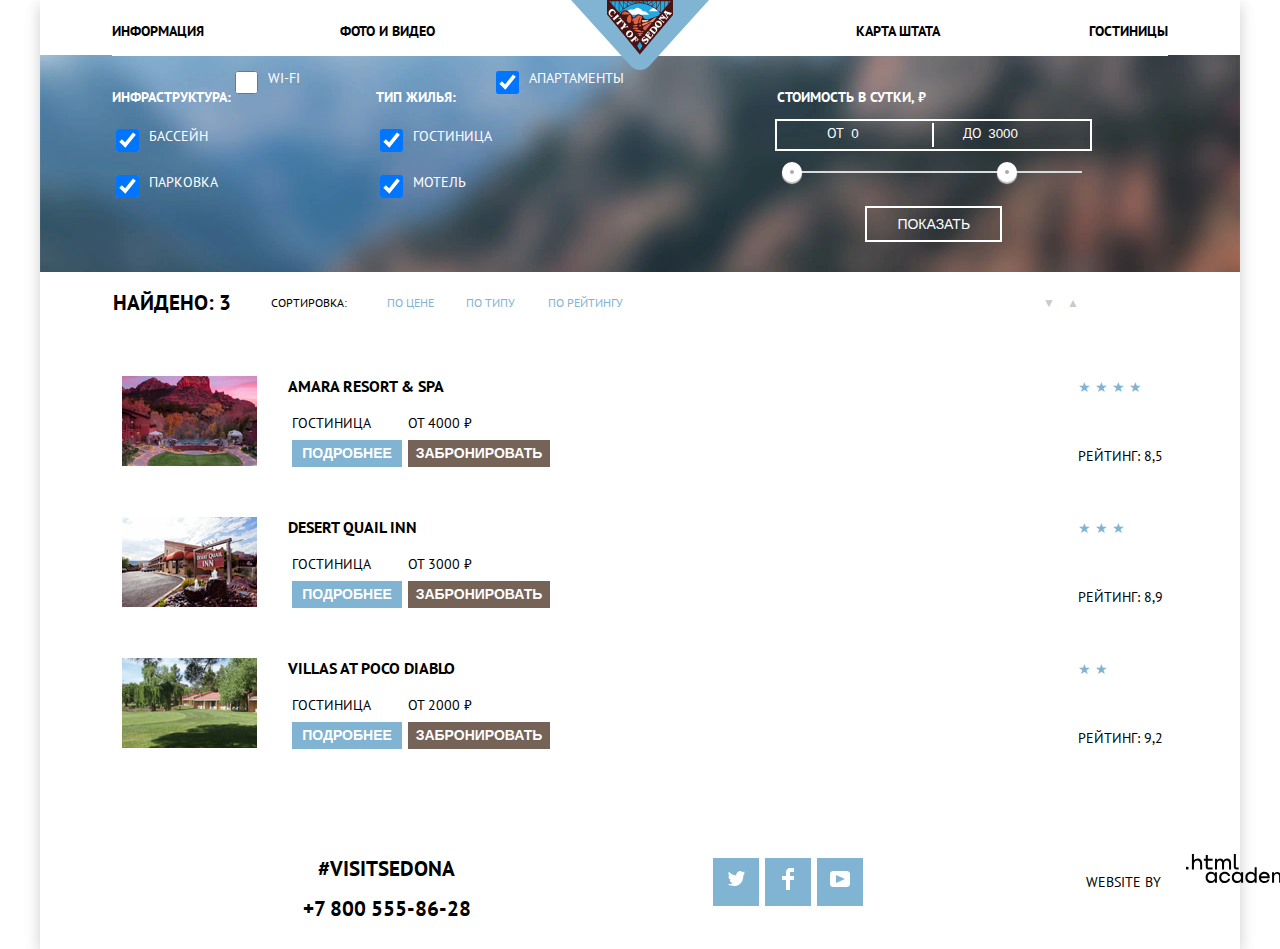
==== commit 05a45d06: "внутренняя страница" ====
--- a/catalog.html
+++ b/catalog.html
@@ -37,12 +37,14 @@
                 <form action="https://echo.htmlacademy.ru/" method="get" class="filter-box">
                     <div class="inner-container checkbox-position">
                         <h4>Инфраструктура:</h4>
-                        <label for="id-pool">
+                        <label for="id-pool" name="id-pool_lbl">
                             <input type="checkbox" id="id-pool" value="value-pool" checked>
                         Бассейн</label>
-                        <label for="id-park">
-                            <input type="checkbox" id="id-park" value="value-parking">
+                        <!--  -----------  -->
+                        <label for="id-park" name="id-park_lbl">
+                            <input type="checkbox" id="id-park" value="value-parking" checked>
                         Парковка</label>
+                        <!--  -----------  -->
                         <label for="id-wifi">
                             <input type="checkbox" id="id-wifi" value="value-wifi">
                         Wi-Fi</label>
@@ -63,13 +65,15 @@
                         <!--  ползунки  -->
                         <fieldset class="filter-item">
                             <legend>
-                                <h4>Стоимость в сутки, <span>&#8381;:</span></h4>
+                                <h4>Стоимость в сутки, <span class="rub"></span></h4>
                             </legend>
                             <div class="range-filter">
                                 <div class="price-controls">
                                     <label class="min-price">
                                         от <input type="text" name="min-price" value="0" class="input-min">
                                     </label>
+                                    <div class="vertical-stripe">
+                                    </div>
                                     <label class="max-price">
                                         до <input type="text" name="max-price" value="3000" class="input-max">
                                     </label>
@@ -142,11 +146,11 @@
                         <div class="table">
                             <div class="table-row">
                                 <div class="table-cell">Гостиница</div>
-                                <div class="table-cell">от 4000 <span>&#8381;</span></div>
-                            </div>
-                            <div class="table-row">
-                                <div class="table-cell btn-detailed"><a href="#">Подробнее</a></div>
-                                <div class="table-cell btn-reserve"><a href="#">Забронировать</a></div>
+                                <div class="table-cell">от 4000 <span>₽</span></div>
+                            </div>
+                            <div class="table-row">
+                                <div class="table-cell btn-detailed"><button type="button">Подробнее</button></div>
+                                <div class="table-cell btn-reserve"><button type="button">Забронировать</button></div>
                             </div>
                         </div>
                     </div>
@@ -166,8 +170,8 @@
                                 <div class="table-cell">от 3000 <span>&#8381;</span></div>
                             </div>
                             <div class="table-row">
-                                <div class="table-cell btn-detailed"><a href="#">Подробнее</a></div>
-                                <div class="table-cell btn-reserve"><a href="#">Забронировать</a></div>
+                                <div class="table-cell btn-detailed"><button type="button">Подробнее</button></div>
+                                <div class="table-cell btn-reserve"><button type="button">Забронировать</button></div>
                             </div>
                         </div>
                     </div>
@@ -187,8 +191,8 @@
                                 <div class="table-cell">от 2000 <span>&#8381;</span></div>
                             </div>
                             <div class="table-row">
-                                <div class="table-cell btn-detailed"><a href="#">Подробнее</a></div>
-                                <div class="table-cell btn-reserve"><a href="#">Забронировать</a></div>
+                                <div class="table-cell btn-detailed"><button type="button">Подробнее</button></div>
+                                <div class="table-cell btn-reserve"><button type="button">Забронировать</button></div>
                             </div>
                         </div>
                     </div>
@@ -201,8 +205,8 @@
             </ul>
         </section>
     </main>
-    <div class="container">
-        <footer class="main-footer">
+    <footer class="inner-page inner-footer">
+        <div class="container">
             <div class="footer-contacts a">
                 <p><a href="#">#visitSEDONA</a></p>
                 <p><a href="#">+7 800 555-86-28</a></p>
@@ -211,21 +215,25 @@
                 <li class="social-button a">
                     <!-- Twitter -->
                     <a href="#">
-                        <img src="img/twitter_logo.svg" width="17" height="17" alt="лого Twitter">
-                    </a>
-                </li>
-                <li class="social-button a">
+                        <svg width="17" height="17" viewBox="0 0 17 17" fill="none">
+                            <path d="M10.95 1.14409C12.635 0.648089 13.934 1.41409 14.527 2.32309C15.2 2.09209 15.858 1.84209 16.538 1.61509C16.5249 2.30145 16.2117 2.94761 15.681 3.38309C16.366 3.55309 16.985 2.89209 16.985 2.89209C16.816 3.89209 15.979 4.68009 15.422 4.91609C15.191 11.6661 12.247 16.1331 5.34498 15.9981H4.89898C4.48898 15.9981 0.734977 15.5381 0.000976562 14.1111C2.27198 14.3071 3.89398 13.6891 4.69398 12.9341C3.73398 12.6341 2.01498 12.4571 1.71498 9.98409C2.06398 10.0901 2.27898 10.2121 2.90498 10.1031C1.70498 9.24709 0.373977 8.53009 0.447977 6.33009C0.732977 6.65809 1.51498 6.86609 1.78798 6.80209C1.08498 6.56109 -0.182023 3.44209 0.893977 1.85009C2.71198 3.70409 4.62898 5.45609 8.04598 5.62309C8.25398 3.33009 9.18298 1.79309 10.95 1.14409Z"/>
+                        </svg>
+                    </a>
+                </li>
+                <li class="social-button">
                     <!-- Facebook -->
                     <a href="#">
                         <svg width="12" height="22" viewBox="0 0 12 22" fill="none">
-                        <path d="M12 4V0H8C5.79086 0 4 1.79086 4 4V8H0V12H4V22H8V12H12V8H8V4H12Z"/>
+                            <path d="M12 4V0H8C5.79086 0 4 1.79086 4 4V8H0V12H4V22H8V12H12V8H8V4H12Z"/>
                         </svg>
                     </a>
                 </li>
                 <li class="social-button">
                     <!-- YouTube -->
                     <a href="# ">
-                        <img src="img/youtube_logo.svg" width="20" height="16" alt="иконка youtube">
+                        <svg width="20" height="16" viewBox="0 0 20 16" fill="none">
+                            <path fill-rule="evenodd" clip-rule="evenodd" d="M3 0H17C18.65 0 20 1.35 20 3V13C20 14.65 18.65 16 17 16H3C1.35 16 0 14.65 0 13V3C0 1.35 1.35 0 3 0ZM6.027 4.002V11.998L15.014 8L6.027 4.002Z"/>
+                        </svg>
                     </a>
                 </li>
             </ul>
@@ -261,8 +269,8 @@
                     </a>
                 </div>
             </div>
-        </footer>
-    </div>
+        </div>
+    </footer>
 </body>
 
 </html>--- a/css/styles.css
+++ b/css/styles.css
@@ -14,7 +14,7 @@
     --light-yellow: #EEEEEE;
     --basic-extra-light: #f8f5f2;
     --basic-white: #ffffff;
-    --shadow: #FFFFFF;
+    --shadow: rgba(255, 255, 255, 0.3);
     --color-calendar: #A9A9A9;
     --color-copyright: #BDBBBC;
     --special: #CACACA;
@@ -58,6 +58,10 @@
     /*top: 0px;*/
     background: var(--shadow);
     box-shadow: 0px 5px 15px rgba(0, 1, 1, 0.2);
+}
+
+.page-body .shadow {
+    padding-bottom: 120px;
 }
 
 a {
@@ -542,6 +546,7 @@
 }
 
 .string2-input {
+    display: flex;
     height: 38px;
     grid-column: 1 / 8;
 }
@@ -556,6 +561,11 @@
     font-size: 14px;
     font-weight: 700;
     line-height: 26px;
+    align-self: center;
+}
+
+.input-number {
+    margin-top: -5px;
 }
 
 .box2 label {
@@ -577,7 +587,7 @@
 }
 
 .symbol-right {
-    top: 10px;
+    top: -2px;
     display: inline-flex;
     align-content: center;
     position: relative;
@@ -594,6 +604,9 @@
     fill: var(--color-calendar);
 }
 
+
+/*      +/-     */
+
 .symbol-left:hover {
     fill: var(--basic-black);
 }
@@ -628,13 +641,21 @@
 }
 
 .input-data {
-    display: inline-flex;
+    /*display: inline-flex;*/
     align-content: center;
     align-self: center;
     width: 568px;
     height: 86px;
     border: none;
     background-color: var(--light-brown);
+    margin-top: 0px;
+    vertical-align: center;
+    text-align: center;
+    font-size: 21px;
+    font-weight: 700;
+    line-height: 86px;
+    align-content: center;
+    color: var(--basic-white);
     /*padding-top: 32px;*/
 }
 
@@ -642,12 +663,12 @@
     background-color: var(--brown-hover);
 }
 
-.input-data:focus {
+.input-data:active {
     background-color: var(--brown-focus);
-    color: var(--shadow);
-}
-
-.input-data h1 {
+    color: rgba(255, 255, 255, 0.3);
+}
+
+.input-data p {
     width: 568px;
     height: 86px;
     margin-top: 0px;
@@ -655,6 +676,7 @@
     vertical-align: center;
     text-align: center;
     font-size: 21px;
+    font-weight: 700;
     align-content: center;
     color: var(--basic-white);
     line-height: 86px;
@@ -698,29 +720,34 @@
 /* Main footer */
 
 .main-footer {
-    /*position: relative;*/
-    display: flex;
-    flex-direction: row;
-    justify-content: space-around;
+    position: relative;
+    background: none;
+    width: 894px;
+    height: 80px;
     align-content: center;
     align-items: center;
-    /*margin-top: -140px;*/
-    width: 894px;
-    height: 120px;
-    padding: 20px 153px;
-    text-align: center;
+    margin: -120px auto 0;
+    padding: 20px 124px;
     /* grid */
     /*outline: 5px solid rgba(255, 0, 0, 0.7);*/
     /*outline-offset: -5px;*/
 }
 
+.page-body .main-footer {
+    position: relative;
+    display: flex;
+    flex-direction: row;
+    z-index: 2;
+    justify-content: space-around;
+    text-align: center;
+}
+
 .footer-contacts {
-    /*margin-top: 15px;*/
+    margin: 0 90px;
     width: 240px;
     height: 80px;
     padding-bottom: 15px;
     text-align: center;
-    vertical-align: middle;
     align-self: center;
     /* grid */
     /*outline: 5px solid rgba(0, 255, 255, 0.7);*/
@@ -746,11 +773,12 @@
 }
 
 .footer-social {
+    margin: 0 90px;
     display: flex;
     flex-direction: row;
     align-items: center;
     width: 200px;
-    height: 60px;
+    height: 80px;
     text-align: center;
     list-style: none;
     /* grid */
@@ -788,25 +816,30 @@
 
 .social-button:hover {
     background-color: var(--sea-green-hover);
-    fill: var(--basic-white);
-}
-
-.social-button svg:active path {
-    background-color: var(--sea-green-pressing);
+}
+
+.social-button:active {
+    background-color: var(--sea-green-active);
+}
+
+.social-button:active svg {
     fill: var(--shadow);
 }
 
+
+/* -------------------- */
+
 .footer-copyright {
     display: flex;
     flex-direction: row;
-    /*margin-top: 30px;*/
+    margin: 0 90px;
     width: 240px;
-    height: 60px;
+    height: 80px;
     font-size: 14px;
-    line-height: 60px;
+    line-height: 80px;
     font-weight: 400;
-    align-items: center;
-    vertical-align: center;
+    /*align-self: center;*/
+    align-content: center;
     /* grid */
     /*outline: 5px solid rgba(0, 255, 0, 0.7);*/
     /*outline-offset: -5px;*/
@@ -815,13 +848,13 @@
 .copyright {
     text-align: center;
     width: 240px;
-    height: 60px;
+    height: 80px;
     align-self: center;
     vertical-align: center;
 }
 
 .copyright svg {
-    padding-top: 10px;
+    /*padding-top: 10px;*/
     align-self: center;
     align-items: center;
     fill: var(--basic-black);
@@ -855,6 +888,7 @@
 
 .inner-page .shadow {
     background-repeat: repeat;
+    padding-bottom: 150px;
     /*height: 933px;*/
 }
 
@@ -878,14 +912,99 @@
 
 /* check-box filter */
 
+.checkbox-filter-price:hover+label,
+.checkbox-filter-price:focus+label {
+    color: var(--special);
+}
+
+.checkbox-filter-price {
+    position: absolute;
+    z-index: -1;
+    opacity: 0;
+}
+
+.checkbox-filter-price+label {
+    display: inline-flex;
+    align-items: left;
+    user-select: none;
+}
+
+.checkbox-filter-price+label::before {
+    content: "";
+    display: inline-block;
+    width: 23px;
+    height: 23px;
+    border: 23px solid var(--basic-white);
+    background-color: none;
+    background-repeat: no-repeat;
+    background-position: center center;
+    background-size: 50% 50%;
+}
+
+.checkbox-filter-price:checked+label::before {
+    border: 2px solid var(--basic-white);
+    background-color: none;
+    background-image: url("img/checkbox-on.svg");
+}
+
+.checkbox-lbl-price {
+    display: inline-flex;
+    align-items: left;
+    text-align: left;
+    user-select: none;
+    margin-left: 5px;
+}
+
+
+/*---------------------*/
+
 .checkbox-position {
     margin-left: 0px;
 }
 
 .checkbox-position label {
-    margin-bottom: 23px;
+    display: inline-flex;
+    margin-bottom: 15px;
     align-items: left;
-    text-align: left;
+    justify-content: flex-start;
+    text-align: left;
+    background-color: none;
+    background-image: url("img/checkbox-on.svg");
+}
+
+.checkbox-position input {
+    width: 23px;
+    height: 23px;
+    margin-right: 10px;
+    margin-bottom: 5px;
+    /*padding-top: 10px;*/
+    justify-content: center;
+    color: var(--basic-white);
+    border: solid 2px var(--basic-white);
+    border-style: none;
+}
+
+.checkbox-position input:checked+label {
+    background-color: none;
+    background-image: url("img/checkbox-on.svg");
+    cursor: pointer;
+}
+
+.checkbox-position input:checked+label:before {
+    background-color: none;
+    background-image: url("img/checkbox-on.svg");
+    content: "";
+    position: absolute;
+    left: 0px;
+    top: 0px;
+    border: 2px solid var(--basic-white);
+}
+
+
+/*  знак рубля  */
+
+.rub::before {
+    content: "\20BD";
 }
 
 
@@ -974,7 +1093,10 @@
 
 .price-controls {
     display: flex;
-    width: 217px;
+    flex-direction: row;
+    align-content: center;
+    width: 213px;
+    height: 28px;
     padding: 0 50px;
     border: 2px solid var(--toggle-border);
     justify-content: space-between;
@@ -983,10 +1105,21 @@
 
 .min-price .input-min {
     width: 50px;
+    padding-top: 5px;
+    margin-left: 2px;
+    border: none;
+    align-self: center;
     background: none;
 }
 
+.vertical-stripe {
+    margin: 2px 0;
+    border-left: solid 2px;
+}
+
 .max-price .input-max {
+    padding-top: 5px;
+    border: none;
     width: 50px;
     background: none;
 }
@@ -994,6 +1127,7 @@
 .price-controls label {
     text-transform: uppercase;
     font-size: 14px;
+    line-height: 21px;
 }
 
 .price-controls input {
@@ -1026,6 +1160,11 @@
     background: none;
 }
 
+.button-price-controls:hover {
+    color: var(--basic-black);
+    background: var(--basic-white);
+}
+
 
 /*---------------------*/
 
@@ -1043,6 +1182,7 @@
     display: table;
     margin-left: 29px;
     border-spacing: 6px;
+    margin-bottom: 30px;
 }
 
 .table-row {
@@ -1069,35 +1209,57 @@
 .btn-detailed {
     width: 110px;
     height: 27px;
-    text-align: center;
+}
+
+.btn-detailed button {
+    width: 110px;
+    height: 27px;
+    font-size: 14px;
+    font-weight: 700;
+    line-height: 21px;
+    text-transform: uppercase;
+    border: none;
     color: var(--basic-white);
     background-color: var(--sea-green);
+    text-align: center;
 }
 
 .btn-reserve {
     width: 142px;
     height: 27px;
-    text-align: center;
+}
+
+.btn-reserve button {
+    width: 142px;
+    height: 27px;
+    font-size: 14px;
+    font-weight: 700;
+    line-height: 21px;
+    border: none;
+    text-transform: uppercase;
     color: var(--basic-white);
     background-color: var(--brown);
-}
-
-.btn-detailed:hover {
+    text-align: center;
+}
+
+.btn-detailed:hover button {
+    width: 110px;
+    height: 27px;
     color: var(--basic-white);
     background-color: var(--sea-green-hover);
 }
 
-.btn-detailed:focus {
-    color: var(var(--shadow));
-    background-color: var(--sea-green-pressing);
-}
-
-.btn-reserve:hover {
+.btn-detailed:active button {
+    color: var(--shadow);
+    background-color: var(--sea-green-active);
+}
+
+.btn-reserve:hover button {
     color: var(--basic-white);
     background-color: var(--brown-hover);
 }
 
-.btn-reserve:focus {
+.btn-reserve:active button {
     color: var(--shadow);
     background-color: var(--brown-focus);
 }
@@ -1135,7 +1297,7 @@
     font-size: 12px;
     font-weight: 400;
     line-height: 18px;
-    color: var(--special);
+    color: var(--sea-green);
 }
 
 .list-filters p:hover {
@@ -1143,7 +1305,7 @@
 }
 
 .list-filters p:focus {
-    color: var(--sea-green-pressing);
+    color: var(--sea-green-active);
 }
 
 .discovered {
@@ -1154,7 +1316,7 @@
     font-size: 21px;
     font-weight: 700;
     line-height: 26px;
-    color: var(--special);
+    color: var(--basic-black);
     text-align: left;
     /*vertical-align: middle;*/
     margin-left: 73px;
@@ -1165,11 +1327,12 @@
     color: var(--basic-black);
 }
 
-.discovered h3:focus {
-    color: var(--sea-green-pressing);
+.discovered h3:active {
+    color: var(--sea-green-active);
 }
 
 .sorted-item p {
+    color: var(--basic-black);
     margin-left: 0px;
 }
 
@@ -1210,8 +1373,7 @@
 .catalog-list {
     list-style: none;
     margin-left: -31px;
-    /*display: flex;
-    flex-direction: column;*/
+    margin-bottom: 30px;
 }
 
 .catalog-item {
@@ -1245,7 +1407,7 @@
 }
 
 .info h3:active {
-    color: rgb(0%, 0%, 0%, 0.3);
+    color: var(--shadow);
 }
 
 .rating {
@@ -1253,4 +1415,24 @@
     flex-direction: column;
     margin-block-start: -5px;
     line-height: 5px;
+}
+
+.inner-footer {
+    position: relative;
+    background: none;
+    width: 894px;
+    height: 80px;
+    align-content: center;
+    align-items: center;
+    margin: -120px auto 0;
+    padding: 20px 124px;
+}
+
+.inner-page .inner-footer {
+    position: relative;
+    display: flex;
+    flex-direction: row;
+    z-index: 2;
+    justify-content: space-around;
+    text-align: center;
 }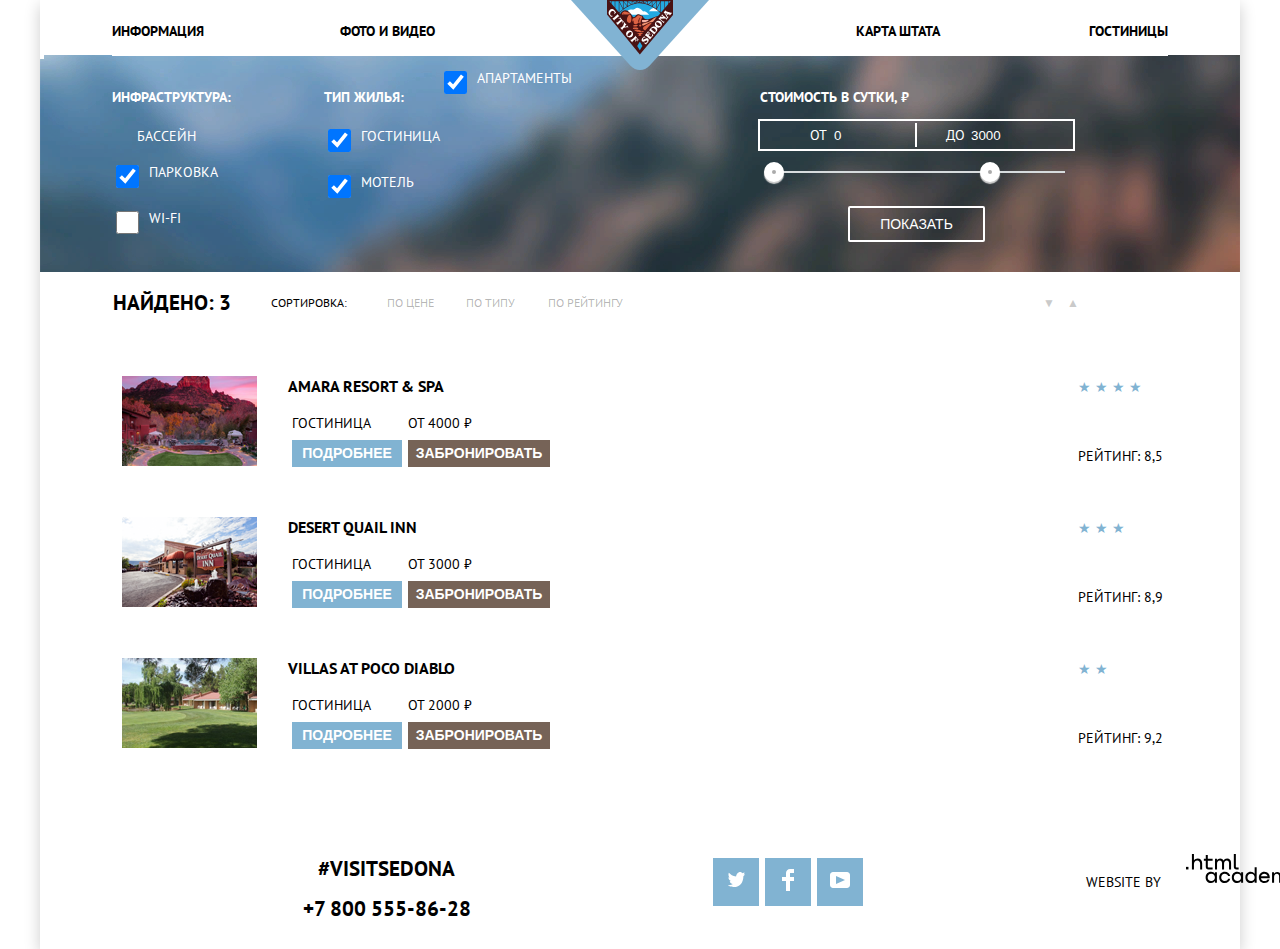
==== commit 044a90bf: "исправления внутренней страницы" ====
--- a/catalog.html
+++ b/catalog.html
@@ -37,9 +37,11 @@
                 <form action="https://echo.htmlacademy.ru/" method="get" class="filter-box">
                     <div class="inner-container checkbox-position">
                         <h4>Инфраструктура:</h4>
-                        <label for="id-pool" name="id-pool_lbl">
-                            <input type="checkbox" id="id-pool" value="value-pool" checked>
-                        Бассейн</label>
+                        <!--<label for="id-pool" name="pool">-->
+                        <!--<input type="checkbox" class="checkbox-pool-btn" id="id-pool" name="pool" value="value-pool" checked>-->
+                        <!--Бассейн</label>-->
+                        <input type="checkbox" class="checkbox-pool-btn" id="id-pool" name="pool" value="value-pool" checked>
+                        <label for="id-pool" name="pool">Бассейн</label>
                         <!--  -----------  -->
                         <label for="id-park" name="id-park_lbl">
                             <input type="checkbox" id="id-park" value="value-parking" checked>
--- a/css/styles.css
+++ b/css/styles.css
@@ -15,6 +15,7 @@
     --basic-extra-light: #f8f5f2;
     --basic-white: #ffffff;
     --shadow: rgba(255, 255, 255, 0.3);
+    --deep-shadow: rgba(0, 0, 0, 0.3);
     --color-calendar: #A9A9A9;
     --color-copyright: #BDBBBC;
     --special: #CACACA;
@@ -527,6 +528,11 @@
     fill: var(--sea-green);
 }
 
+.lbl-number-child {
+    margin-left: 55px;
+    margin-right: 18px;
+}
+
 .box2 {
     display: grid;
     grid-template-columns: 91px 12px 114px 12px 91px 12px 114px 12px;
@@ -635,7 +641,7 @@
     border: none;
     margin-left: -32px;
     text-align: center;
-    width: 104px;
+    width: 110px;
     height: 32px;
     background: var(--yellow-light);
 }
@@ -797,17 +803,14 @@
     display: flex;
     flex-direction: row;
     width: 46px;
-    height: 48px;
+    height: 46px;
+    padding-top: 2px;
     color: inherit;
     align-items: center;
-    /*padding-bottom: 10px;*/
     background-color: var(--sea-green);
     text-align: center;
     justify-content: center;
-    /*padding-top: 14px;*/
     margin: 0 3px;
-    /*margin-left: 3px;*/
-    /*margin-right: 6px;*/
 }
 
 .social-button svg {
@@ -924,9 +927,13 @@
 }
 
 .checkbox-filter-price+label {
-    display: inline-flex;
-    align-items: left;
-    user-select: none;
+    content: "";
+    position: absolute;
+    left: -42px;
+    top: 0;
+    width: 16px;
+    height: 16px;
+    border: 2px solid #000000;
 }
 
 .checkbox-filter-price+label::before {
@@ -962,6 +969,21 @@
     margin-left: 0px;
 }
 
+.checkbox-pool-btn {
+    display: none;
+}
+
+.checkbox-pool-btn+label {
+    display: block;
+    background: url("../img/checkbox-off.svg") no-repeat scroll 0 0;
+    cursor: pointer;
+    padding-left: 25px;
+}
+
+.checkbox-pool-btn:checked+label {
+    background: url("../img/checkbox-on.svg") no-repeat scroll 0 0;
+}
+
 .checkbox-position label {
     display: inline-flex;
     margin-bottom: 15px;
@@ -977,7 +999,6 @@
     height: 23px;
     margin-right: 10px;
     margin-bottom: 5px;
-    /*padding-top: 10px;*/
     justify-content: center;
     color: var(--basic-white);
     border: solid 2px var(--basic-white);
@@ -1070,9 +1091,10 @@
 }
 
 .range-controls .toggle-min:hover {
-    border: 10px solid var(--toggle-border);
+    border: 8px solid var(--toggle-border);
     background-color: var(--toggle-background-color);
-    border-radius: 60%;
+    /*border-radius: 60%;*/
+    transform: scale(1.25);
 }
 
 .range-controls .toggle-max {
@@ -1080,9 +1102,10 @@
 }
 
 .range-controls .toggle-max:hover {
-    border: 10px solid var(--toggle-border);
+    border: 8px solid var(--toggle-border);
     background-color: var(--toggle-background-color);
-    border-radius: 60%;
+    /*border-radius: 60%;*/
+    transform: scale(1.25);
 }
 
 .label .min-price {
@@ -1105,7 +1128,8 @@
 
 .min-price .input-min {
     width: 50px;
-    padding-top: 5px;
+    height: 28px;
+    padding-top: 0px;
     margin-left: 2px;
     border: none;
     align-self: center;
@@ -1118,9 +1142,10 @@
 }
 
 .max-price .input-max {
-    padding-top: 5px;
+    padding-top: 0px;
     border: none;
     width: 50px;
+    height: 28px;
     background: none;
 }
 
@@ -1157,6 +1182,7 @@
     color: var(--basic-white);
     font-size: inherit;
     text-transform: uppercase;
+    border-radius: 2px;
     background: none;
 }
 
@@ -1297,15 +1323,19 @@
     font-size: 12px;
     font-weight: 400;
     line-height: 18px;
+    color: var(--deep-shadow);
+}
+
+.list-filters p:hover {
     color: var(--sea-green);
 }
 
-.list-filters p:hover {
+.list-filters p:active {
     color: var(--basic-black);
 }
 
-.list-filters p:focus {
-    color: var(--sea-green-active);
+.list-filters p:visited {
+    color: var(--sea-green);
 }
 
 .discovered {
@@ -1361,6 +1391,14 @@
     color: var(--basic-black);
 }
 
+.sorted-down p:active {
+    color: var(--sea-green);
+}
+
+.sorted-down p:visited {
+    color: var(--sea-green);
+}
+
 .sorted-up p {
     margin-left: 12px;
     color: var(--special);
@@ -1368,6 +1406,14 @@
 
 .sorted-up p:hover {
     color: var(--basic-black);
+}
+
+.sorted-up p:active {
+    color: var(--sea-green);
+}
+
+.sorted-up p:visited {
+    color: var(--sea-green);
 }
 
 .catalog-list {
@@ -1407,7 +1453,7 @@
 }
 
 .info h3:active {
-    color: var(--shadow);
+    color: var(--deep-shadow);
 }
 
 .rating {
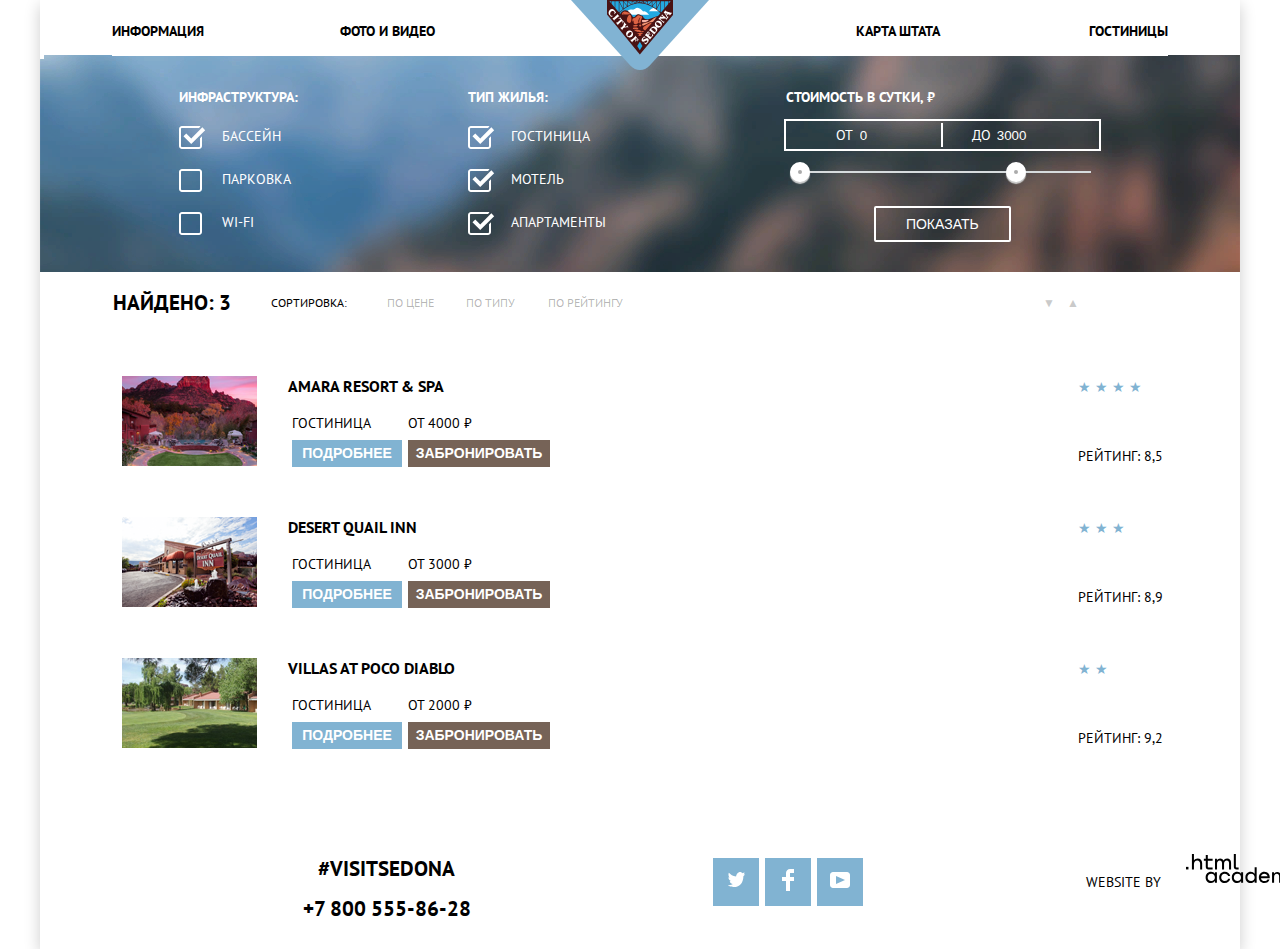
==== commit f20f20ee: "Чек-бокс" ====
--- a/catalog.html
+++ b/catalog.html
@@ -40,28 +40,27 @@
                         <!--<label for="id-pool" name="pool">-->
                         <!--<input type="checkbox" class="checkbox-pool-btn" id="id-pool" name="pool" value="value-pool" checked>-->
                         <!--Бассейн</label>-->
-                        <input type="checkbox" class="checkbox-pool-btn" id="id-pool" name="pool" value="value-pool" checked>
+                        <!--  Бассейн  -->
+                        <input type="checkbox" class="checkbox-button" id="id-pool" name="pool" value="value-pool" checked>
                         <label for="id-pool" name="pool">Бассейн</label>
-                        <!--  -----------  -->
-                        <label for="id-park" name="id-park_lbl">
-                            <input type="checkbox" id="id-park" value="value-parking" checked>
-                        Парковка</label>
-                        <!--  -----------  -->
-                        <label for="id-wifi">
-                            <input type="checkbox" id="id-wifi" value="value-wifi">
-                        Wi-Fi</label>
+                        <!--  Парковка  -->
+                        <input type="checkbox" class="checkbox-button" id="id-park" name="park" value="value-parking">
+                        <label for="id-park" name="park">Парковка</label>
+                        <!--  Wi-Fi  -->
+                        <input type="checkbox" class="checkbox-button" id="id-wi-fi" name="wi-fi" value="value-wi-fi">
+                        <label for="id-wi-fi" name="wi-fi">Wi-Fi</label>
                     </div>
                     <div class="inner-container checkbox-position">
                         <h4>Тип жилья:</h4>
-                        <label for="id-hotel">
-                            <input type="checkbox" id="id-hotel" value="value-hotel" checked>
-                        Гостиница</label>
-                        <label for="id-motel">
-                            <input type="checkbox" id="id-motel" value="value-motel" checked>
-                        Мотель</label>
-                        <label for="id-apart">
-                            <input type="checkbox" id="id-apart" value="value-apart" checked>
-                        Апартаменты</label>
+                        <!--  Гостиница  -->
+                        <input type="checkbox" class="checkbox-button" id="id-hotel" name="hotel" value="value-hotel" checked>
+                        <label for="id-hotel" name="hotel">Гостиница</label>
+                        <!--  Мотель  -->
+                        <input type="checkbox" class="checkbox-button" id="id-motel" name="motel" value="value-motel" checked>
+                        <label for="id-motel" name="motel">Мотель</label>
+                        <!--  Апартаменты  -->
+                        <input type="checkbox" class="checkbox-button" id="id-apart" name="apart" value="value-apart" checked>
+                        <label for="id-apart" name="apart">Апартаменты</label>
                     </div>
                     <div class="inner-container">
                         <!--  ползунки  -->
--- a/css/styles.css
+++ b/css/styles.css
@@ -951,7 +951,7 @@
 .checkbox-filter-price:checked+label::before {
     border: 2px solid var(--basic-white);
     background-color: none;
-    background-image: url("img/checkbox-on.svg");
+    /*background-image: url("img/checkbox-on.svg");*/
 }
 
 .checkbox-lbl-price {
@@ -965,33 +965,56 @@
 
 /*---------------------*/
 
-.checkbox-position {
+.checkbox-position svg {
     margin-left: 0px;
-}
-
-.checkbox-pool-btn {
+    fill: var(--basic-white);
+}
+
+.checkbox-button {
     display: none;
 }
 
-.checkbox-pool-btn+label {
+.checkbox-button svg {
     display: block;
+    fill: var(--basic-white);
+}
+
+.checkbox-button+label {
+    /*display: block;*/
+    display: inline-flex;
     background: url("../img/checkbox-off.svg") no-repeat scroll 0 0;
     cursor: pointer;
-    padding-left: 25px;
-}
-
-.checkbox-pool-btn:checked+label {
+    margin-bottom: 15px;
+    align-items: left;
+    justify-content: flex-start;
+    fill: var(--basic-white);
+    text-align: left;
+    background-color: none;
+    padding-left: 43px;
+}
+
+.checkbox-button+label svg {
+    fill: var(--basic-white);
+}
+
+.checkbox-button:checked+label {
     background: url("../img/checkbox-on.svg") no-repeat scroll 0 0;
 }
+
+
+/*-------------------------*/
 
 .checkbox-position label {
     display: inline-flex;
     margin-bottom: 15px;
+    height: 23px;
     align-items: left;
     justify-content: flex-start;
     text-align: left;
     background-color: none;
-    background-image: url("img/checkbox-on.svg");
+    margin-right: 43px;
+    margin-bottom: 20px;
+    /*background-image: url("img/checkbox-on.svg");*/
 }
 
 .checkbox-position input {
@@ -1007,13 +1030,13 @@
 
 .checkbox-position input:checked+label {
     background-color: none;
-    background-image: url("img/checkbox-on.svg");
+    /*background-image: url("img/checkbox-on.svg");*/
     cursor: pointer;
 }
 
 .checkbox-position input:checked+label:before {
     background-color: none;
-    background-image: url("img/checkbox-on.svg");
+    /*background-image: url("img/checkbox-on.svg");*/
     content: "";
     position: absolute;
     left: 0px;
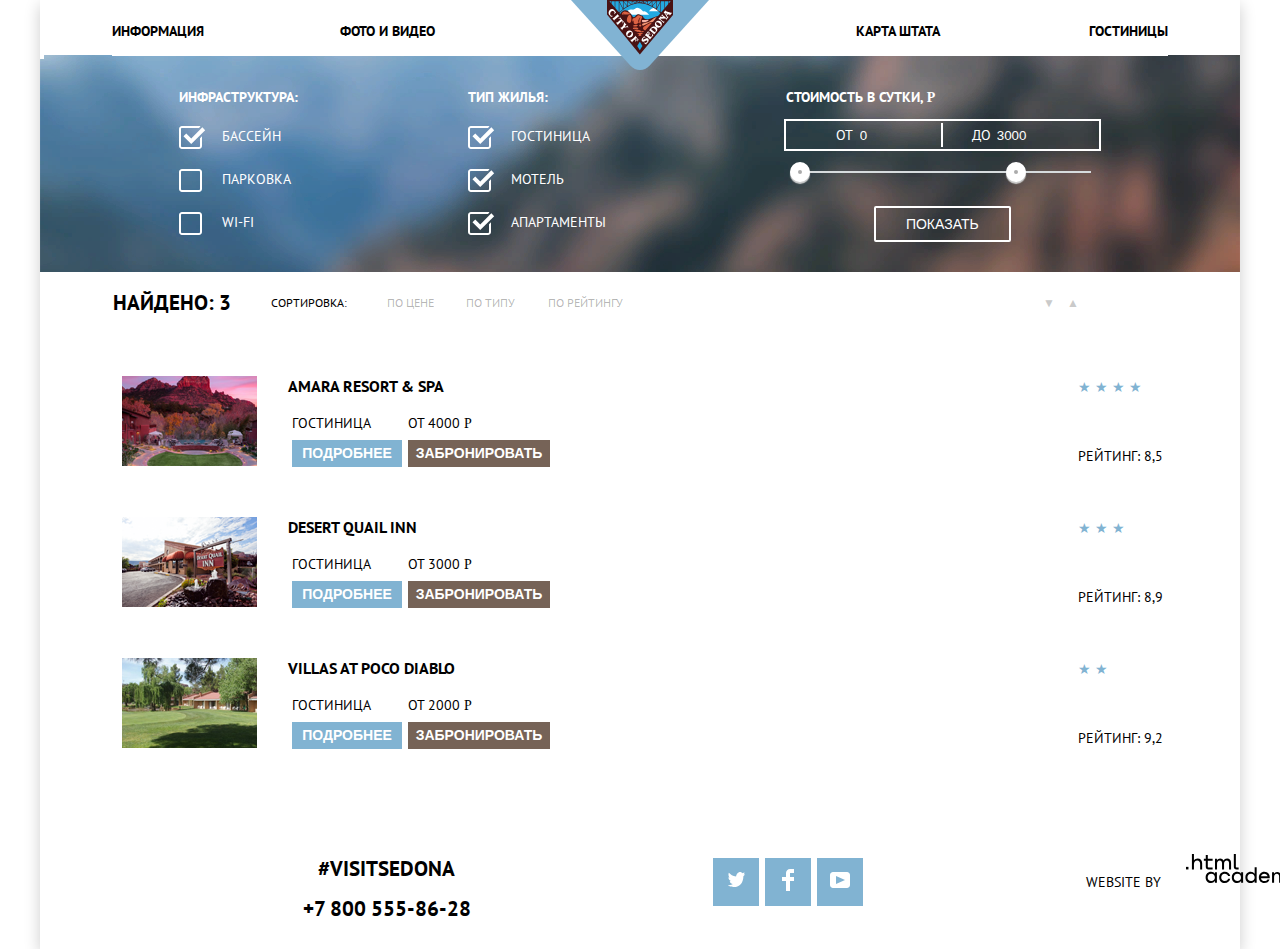
==== commit fa344718: "каталог" ====
--- a/catalog.html
+++ b/catalog.html
@@ -42,31 +42,32 @@
                         <!--Бассейн</label>-->
                         <!--  Бассейн  -->
                         <input type="checkbox" class="checkbox-button" id="id-pool" name="pool" value="value-pool" checked>
-                        <label for="id-pool" name="pool">Бассейн</label>
+                        <label for="id-pool">Бассейн</label>
                         <!--  Парковка  -->
                         <input type="checkbox" class="checkbox-button" id="id-park" name="park" value="value-parking">
-                        <label for="id-park" name="park">Парковка</label>
+                        <label for="id-park">Парковка</label>
                         <!--  Wi-Fi  -->
                         <input type="checkbox" class="checkbox-button" id="id-wi-fi" name="wi-fi" value="value-wi-fi">
-                        <label for="id-wi-fi" name="wi-fi">Wi-Fi</label>
+                        <label for="id-wi-fi">Wi-Fi</label>
                     </div>
                     <div class="inner-container checkbox-position">
                         <h4>Тип жилья:</h4>
                         <!--  Гостиница  -->
                         <input type="checkbox" class="checkbox-button" id="id-hotel" name="hotel" value="value-hotel" checked>
-                        <label for="id-hotel" name="hotel">Гостиница</label>
+                        <label for="id-hotel">Гостиница</label>
                         <!--  Мотель  -->
                         <input type="checkbox" class="checkbox-button" id="id-motel" name="motel" value="value-motel" checked>
-                        <label for="id-motel" name="motel">Мотель</label>
+                        <label for="id-motel">Мотель</label>
                         <!--  Апартаменты  -->
                         <input type="checkbox" class="checkbox-button" id="id-apart" name="apart" value="value-apart" checked>
-                        <label for="id-apart" name="apart">Апартаменты</label>
+                        <label for="id-apart">Апартаменты</label>
                     </div>
                     <div class="inner-container">
                         <!--  ползунки  -->
                         <fieldset class="filter-item">
                             <legend>
-                                <h4>Стоимость в сутки, <span class="rub"></span></h4>
+                                <!--<h4>Стоимость в сутки, <span class="rub"></span></h4>-->
+                                <h4>Стоимость в сутки, <span class="rubznak">p</span></h4>
                             </legend>
                             <div class="range-filter">
                                 <div class="price-controls">
@@ -147,7 +148,7 @@
                         <div class="table">
                             <div class="table-row">
                                 <div class="table-cell">Гостиница</div>
-                                <div class="table-cell">от 4000 <span>₽</span></div>
+                                <div class="table-cell">от 4000 <span class="rubznak">p</span></div>
                             </div>
                             <div class="table-row">
                                 <div class="table-cell btn-detailed"><button type="button">Подробнее</button></div>
@@ -168,7 +169,7 @@
                         <div class="table">
                             <div class="table-row">
                                 <div class="table-cell">Гостиница</div>
-                                <div class="table-cell">от 3000 <span>&#8381;</span></div>
+                                <div class="table-cell">от 3000 <span class="rubznak">p</span></div>
                             </div>
                             <div class="table-row">
                                 <div class="table-cell btn-detailed"><button type="button">Подробнее</button></div>
@@ -189,7 +190,7 @@
                         <div class="table">
                             <div class="table-row">
                                 <div class="table-cell">Гостиница</div>
-                                <div class="table-cell">от 2000 <span>&#8381;</span></div>
+                                <div class="table-cell">от 2000 <span class="rubznak">p</span></div>
                             </div>
                             <div class="table-row">
                                 <div class="table-cell btn-detailed"><button type="button">Подробнее</button></div>
--- a/css/styles.css
+++ b/css/styles.css
@@ -33,6 +33,16 @@
 
 /* Global */
 
+@font-face {
+    font-family: ALSRubl;
+    src: url(fonts/rouble.ttf);
+    /* Путь к файлу со шрифтом */
+}
+
+.rubznak {
+    font-family: ALSRubl;
+}
+
 .page-body {
     min-width: 1200px;
     margin: 0;
@@ -448,7 +458,7 @@
     box-shadow: 0px 7px 15px rgba(0, 1, 1, 0.15);
     max-width: 1200px;
     margin: 0 auto;
-    margin-bottom: -360px;
+    margin-bottom: -355x;
     font-size: 21px;
     line-height: 52px;
     z-index: 2;
@@ -495,7 +505,7 @@
 .box input {
     display: inline-flex;
     height: 30px;
-    width: 260px;
+    width: 310px;
     border: none;
     color: var(--basic-black);
     background: var(--yellow-light);
@@ -511,12 +521,14 @@
 
 .box a {
     display: inline-flex;
+    align-content: center;
     vertical-align: middle;
     height: 30px;
     grid-column: 4 / 5;
 }
 
 .box svg {
+    padding-top: 4px;
     fill: var(--color-calendar);
 }
 
@@ -719,7 +731,7 @@
 .map {
     position: relative;
     z-index: 0;
-    /*margin-top: -145px;*/
+    margin-top: -365px;
 }
 
 
@@ -914,45 +926,6 @@
 
 
 /* check-box filter */
-
-.checkbox-filter-price:hover+label,
-.checkbox-filter-price:focus+label {
-    color: var(--special);
-}
-
-.checkbox-filter-price {
-    position: absolute;
-    z-index: -1;
-    opacity: 0;
-}
-
-.checkbox-filter-price+label {
-    content: "";
-    position: absolute;
-    left: -42px;
-    top: 0;
-    width: 16px;
-    height: 16px;
-    border: 2px solid #000000;
-}
-
-.checkbox-filter-price+label::before {
-    content: "";
-    display: inline-block;
-    width: 23px;
-    height: 23px;
-    border: 23px solid var(--basic-white);
-    background-color: none;
-    background-repeat: no-repeat;
-    background-position: center center;
-    background-size: 50% 50%;
-}
-
-.checkbox-filter-price:checked+label::before {
-    border: 2px solid var(--basic-white);
-    background-color: none;
-    /*background-image: url("img/checkbox-on.svg");*/
-}
 
 .checkbox-lbl-price {
     display: inline-flex;
@@ -1030,13 +1003,13 @@
 
 .checkbox-position input:checked+label {
     background-color: none;
-    /*background-image: url("img/checkbox-on.svg");*/
+    /*background-image: url("/..img/checkbox-on.svg");*/
     cursor: pointer;
 }
 
 .checkbox-position input:checked+label:before {
     background-color: none;
-    /*background-image: url("img/checkbox-on.svg");*/
+    /*background-image: url("../img/checkbox-on.svg");*/
     content: "";
     position: absolute;
     left: 0px;
